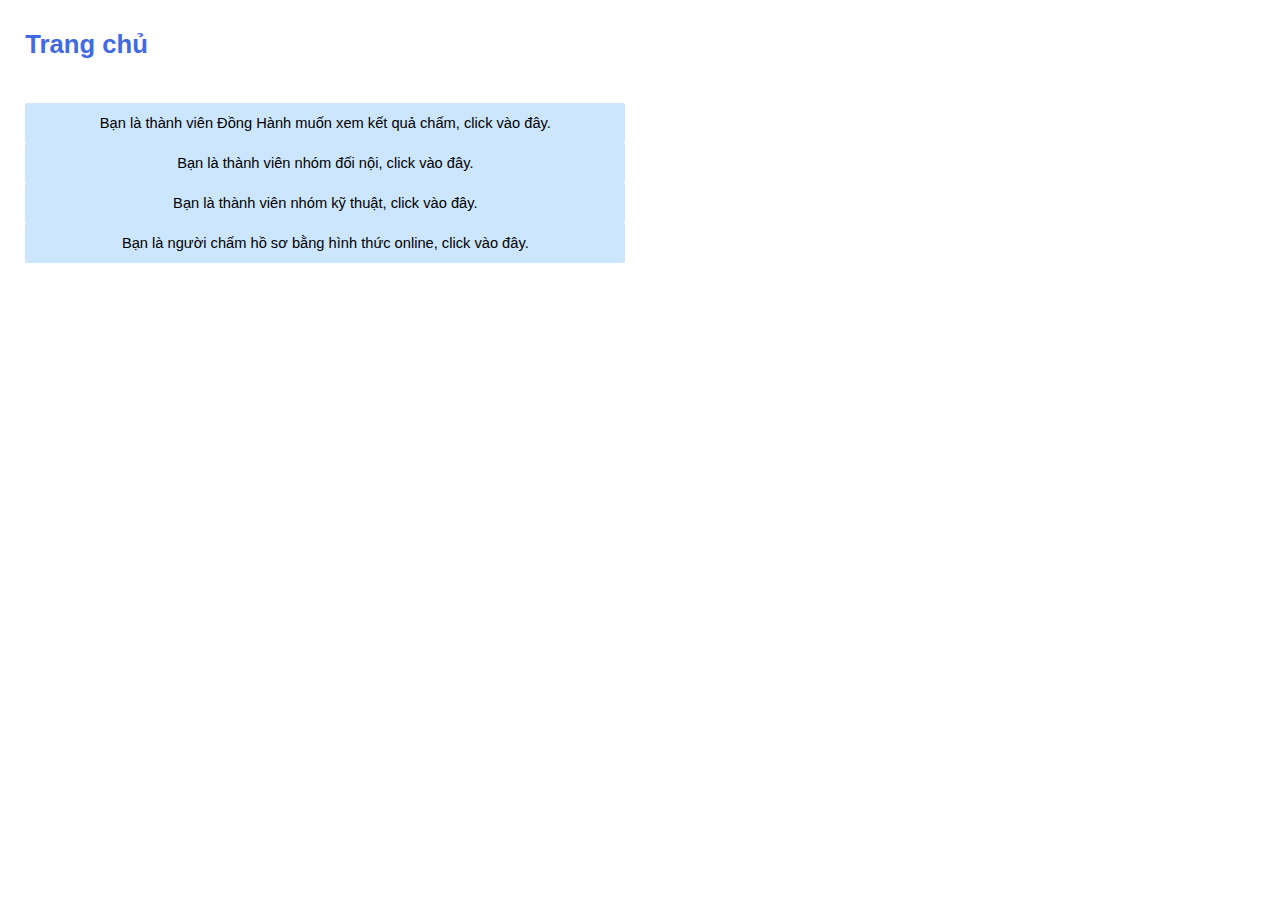
==== src/main/webapp/index.html @ 6c79152c "Initial DH webapp" ====
<html>
<head>
<meta http-equiv="Content-Type" content="text/html; charset=UTF-8"></meta>
<link rel='stylesheet' type='text/css' href='main.css'>
<title>Trang chủ</title>
</head>
<body>
<h2>Trang chủ</h2>
<br>
<input type="button" style="width: 600px; height: 40px;" onclick="location.href='ViewResults.html'; "value="Bạn là thành viên Đồng Hành muốn xem kết quả chấm, click vào đây." />
<br>
<input type="button" style="width: 600px; height: 40px;" onclick="location.href='Login.html'; "value="Bạn là thành viên nhóm đối nội, click vào đây." />
<br>
<input type="button" style="width: 600px; height: 40px;" onclick="location.href='Login.html'; "value="Bạn là thành viên nhóm kỹ thuật, click vào đây." />
<br>
<input type="button" style="width: 600px; height: 40px;" onclick="location.href='Login.html'; "value="Bạn là người chấm hồ sơ bằng hình thức online, click vào đây." />
<br>
</body>
</html>
---- src/main/webapp/main.css ----
@charset "UTF-8";
@import url(font-awesome.min.css);
@import url("https://fonts.googleapis.com/css?family=Poppins:300,400,500,600,700");

/*
	Hielo by TEMPLATED
	templated.co @templatedco
	Released for free under the Creative Commons Attribution 3.0 license (templated.co/license)
*/

/* Reset */

	html, body, div, span, applet, object, iframe, h1, h2, h3, h4, h5, h6, p, blockquote, pre, a, abbr, acronym, address, big, cite, code, del, dfn, em, img, ins, kbd, q, s, samp, small, strike, strong, sub, sup, tt, var, b, u, i, center, dl, dt, dd, ol, ul, li, fieldset, form, label, legend, table, caption, tbody, tfoot, thead, tr, th, td, article, aside, canvas, details, embed, figure, figcaption, footer, header, hgroup, menu, nav, output, ruby, section, summary, time, mark, audio, video {
		margin: 1%;
		padding: 0;
		border: 0;
		font-size: 100%;
		font: inherit;
		vertical-align: baseline;
	}

	article, aside, details, figcaption, figure, footer, header, hgroup, menu, nav, section {
		display: block;
	}

	body {
		line-height: 1;
	}

	ol, ul {
		list-style: none;
	}

	blockquote, q {
		quotes: none;
	}

	blockquote:before, blockquote:after, q:before, q:after {
		content: '';
		content: none;
	}

	table {
		border-collapse: collapse;
		border-spacing: 0;
	}

	body {
		-webkit-text-size-adjust: none;
	}

/* Box Model */

	*, *:before, *:after {
		-moz-box-sizing: border-box;
		-webkit-box-sizing: border-box;
		box-sizing: border-box;
	}

/* Containers */

	.container {
		margin-left: auto;
		margin-right: auto;
	}

	.container.\31 25\25 {
		width: 100%;
		max-width: 100rem;
		min-width: 80rem;
	}

	.container.\37 5\25 {
		width: 60rem;
	}

	.container.\35 0\25 {
		width: 40rem;
	}

	.container.\32 5\25 {
		width: 20rem;
	}

	.container {
		width: 80rem;
	}

	@media screen and (max-width: 1680px) {

		.container.\31 25\25 {
			width: 100%;
			max-width: 100rem;
			min-width: 80rem;
		}

		.container.\37 5\25 {
			width: 60rem;
		}

		.container.\35 0\25 {
			width: 40rem;
		}

		.container.\32 5\25 {
			width: 20rem;
		}

		.container {
			width: 80rem;
		}

	}

	@media screen and (max-width: 1280px) {

		.container.\31 25\25 {
			width: 100%;
			max-width: 81.25rem;
			min-width: 65rem;
		}

		.container.\37 5\25 {
			width: 48.75rem;
		}

		.container.\35 0\25 {
			width: 32.5rem;
		}

		.container.\32 5\25 {
			width: 16.25rem;
		}

		.container {
			width: 65rem;
		}

	}

	@media screen and (max-width: 980px) {

		.container.\31 25\25 {
			width: 100%;
			max-width: 112.5%;
			min-width: 90%;
		}

		.container.\37 5\25 {
			width: 67.5%;
		}

		.container.\35 0\25 {
			width: 45%;
		}

		.container.\32 5\25 {
			width: 22.5%;
		}

		.container {
			width: 90%;
		}

	}

	@media screen and (max-width: 736px) {

		.container.\31 25\25 {
			width: 100%;
			max-width: 112.5%;
			min-width: 90%;
		}

		.container.\37 5\25 {
			width: 67.5%;
		}

		.container.\35 0\25 {
			width: 45%;
		}

		.container.\32 5\25 {
			width: 22.5%;
		}

		.container {
			width: 90% !important;
		}

	}

	@media screen and (max-width: 480px) {

		.container.\31 25\25 {
			width: 100%;
			max-width: 112.5%;
			min-width: 90%;
		}

		.container.\37 5\25 {
			width: 67.5%;
		}

		.container.\35 0\25 {
			width: 45%;
		}

		.container.\32 5\25 {
			width: 22.5%;
		}

		.container {
			width: 90% !important;
		}

	}

/* Grid */

	.row {
		border-bottom: solid 1px transparent;
		-moz-box-sizing: border-box;
		-webkit-box-sizing: border-box;
		box-sizing: border-box;
	}

	.row > * {
		float: left;
		-moz-box-sizing: border-box;
		-webkit-box-sizing: border-box;
		box-sizing: border-box;
	}

	.row:after, .row:before {
		content: '';
		display: block;
		clear: both;
		height: 0;
	}

	.row.uniform > * > :first-child {
		margin-top: 0;
	}

	.row.uniform > * > :last-child {
		margin-bottom: 0;
	}

	.row.\30 \25 > * {
		padding: 0 0 0 0rem;
	}

	.row.\30 \25 {
		margin: 0 0 -1px 0rem;
	}

	.row.uniform.\30 \25 > * {
		padding: 0rem 0 0 0rem;
	}

	.row.uniform.\30 \25 {
		margin: 0rem 0 -1px 0rem;
	}

	.row > * {
		padding: 0 0 0 2rem;
	}

	.row {
		margin: 0 0 -1px -2rem;
	}

	.row.uniform > * {
		padding: 2rem 0 0 2rem;
	}

	.row.uniform {
		margin: -2rem 0 -1px -2rem;
	}

	.row.\32 00\25 > * {
		padding: 0 0 0 4rem;
	}

	.row.\32 00\25 {
		margin: 0 0 -1px -4rem;
	}

	.row.uniform.\32 00\25 > * {
		padding: 4rem 0 0 4rem;
	}

	.row.uniform.\32 00\25 {
		margin: -4rem 0 -1px -4rem;
	}

	.row.\31 50\25 > * {
		padding: 0 0 0 3rem;
	}

	.row.\31 50\25 {
		margin: 0 0 -1px -3rem;
	}

	.row.uniform.\31 50\25 > * {
		padding: 3rem 0 0 3rem;
	}

	.row.uniform.\31 50\25 {
		margin: -3rem 0 -1px -3rem;
	}

	.row.\35 0\25 > * {
		padding: 0 0 0 1rem;
	}

	.row.\35 0\25 {
		margin: 0 0 -1px -1rem;
	}

	.row.uniform.\35 0\25 > * {
		padding: 1rem 0 0 1rem;
	}

	.row.uniform.\35 0\25 {
		margin: -1rem 0 -1px -1rem;
	}

	.row.\32 5\25 > * {
		padding: 0 0 0 0.5rem;
	}

	.row.\32 5\25 {
		margin: 0 0 -1px -0.5rem;
	}

	.row.uniform.\32 5\25 > * {
		padding: 0.5rem 0 0 0.5rem;
	}

	.row.uniform.\32 5\25 {
		margin: -0.5rem 0 -1px -0.5rem;
	}

	.\31 2u, .\31 2u\24 {
		width: 100%;
		clear: none;
		margin-left: 0;
	}

	.\31 1u, .\31 1u\24 {
		width: 91.6666666667%;
		clear: none;
		margin-left: 0;
	}

	.\31 0u, .\31 0u\24 {
		width: 83.3333333333%;
		clear: none;
		margin-left: 0;
	}

	.\39 u, .\39 u\24 {
		width: 75%;
		clear: none;
		margin-left: 0;
	}

	.\38 u, .\38 u\24 {
		width: 66.6666666667%;
		clear: none;
		margin-left: 0;
	}

	.\37 u, .\37 u\24 {
		width: 58.3333333333%;
		clear: none;
		margin-left: 0;
	}

	.\36 u, .\36 u\24 {
		width: 50%;
		clear: none;
		margin-left: 0;
	}

	.\35 u, .\35 u\24 {
		width: 41.6666666667%;
		clear: none;
		margin-left: 0;
	}

	.\34 u, .\34 u\24 {
		width: 33.3333333333%;
		clear: none;
		margin-left: 0;
	}

	.\33 u, .\33 u\24 {
		width: 25%;
		clear: none;
		margin-left: 0;
	}

	.\32 u, .\32 u\24 {
		width: 16.6666666667%;
		clear: none;
		margin-left: 0;
	}

	.\31 u, .\31 u\24 {
		width: 8.3333333333%;
		clear: none;
		margin-left: 0;
	}

	.\31 2u\24 + *,
	.\31 1u\24 + *,
	.\31 0u\24 + *,
	.\39 u\24 + *,
	.\38 u\24 + *,
	.\37 u\24 + *,
	.\36 u\24 + *,
	.\35 u\24 + *,
	.\34 u\24 + *,
	.\33 u\24 + *,
	.\32 u\24 + *,
	.\31 u\24 + * {
		clear: left;
	}

	.\-11u {
		margin-left: 91.66667%;
	}

	.\-10u {
		margin-left: 83.33333%;
	}

	.\-9u {
		margin-left: 75%;
	}

	.\-8u {
		margin-left: 66.66667%;
	}

	.\-7u {
		margin-left: 58.33333%;
	}

	.\-6u {
		margin-left: 50%;
	}

	.\-5u {
		margin-left: 41.66667%;
	}

	.\-4u {
		margin-left: 33.33333%;
	}

	.\-3u {
		margin-left: 25%;
	}

	.\-2u {
		margin-left: 16.66667%;
	}

	.\-1u {
		margin-left: 8.33333%;
	}

	@media screen and (max-width: 1680px) {

		.row > * {
			padding: 0 0 0 2rem;
		}

		.row {
			margin: 0 0 -1px -2rem;
		}

		.row.uniform > * {
			padding: 2rem 0 0 2rem;
		}

		.row.uniform {
			margin: -2rem 0 -1px -2rem;
		}

		.row.\32 00\25 > * {
			padding: 0 0 0 4rem;
		}

		.row.\32 00\25 {
			margin: 0 0 -1px -4rem;
		}

		.row.uniform.\32 00\25 > * {
			padding: 4rem 0 0 4rem;
		}

		.row.uniform.\32 00\25 {
			margin: -4rem 0 -1px -4rem;
		}

		.row.\31 50\25 > * {
			padding: 0 0 0 3rem;
		}

		.row.\31 50\25 {
			margin: 0 0 -1px -3rem;
		}

		.row.uniform.\31 50\25 > * {
			padding: 3rem 0 0 3rem;
		}

		.row.uniform.\31 50\25 {
			margin: -3rem 0 -1px -3rem;
		}

		.row.\35 0\25 > * {
			padding: 0 0 0 1rem;
		}

		.row.\35 0\25 {
			margin: 0 0 -1px -1rem;
		}

		.row.uniform.\35 0\25 > * {
			padding: 1rem 0 0 1rem;
		}

		.row.uniform.\35 0\25 {
			margin: -1rem 0 -1px -1rem;
		}

		.row.\32 5\25 > * {
			padding: 0 0 0 0.5rem;
		}

		.row.\32 5\25 {
			margin: 0 0 -1px -0.5rem;
		}

		.row.uniform.\32 5\25 > * {
			padding: 0.5rem 0 0 0.5rem;
		}

		.row.uniform.\32 5\25 {
			margin: -0.5rem 0 -1px -0.5rem;
		}

		.\31 2u\28xlarge\29, .\31 2u\24\28xlarge\29 {
			width: 100%;
			clear: none;
			margin-left: 0;
		}

		.\31 1u\28xlarge\29, .\31 1u\24\28xlarge\29 {
			width: 91.6666666667%;
			clear: none;
			margin-left: 0;
		}

		.\31 0u\28xlarge\29, .\31 0u\24\28xlarge\29 {
			width: 83.3333333333%;
			clear: none;
			margin-left: 0;
		}

		.\39 u\28xlarge\29, .\39 u\24\28xlarge\29 {
			width: 75%;
			clear: none;
			margin-left: 0;
		}

		.\38 u\28xlarge\29, .\38 u\24\28xlarge\29 {
			width: 66.6666666667%;
			clear: none;
			margin-left: 0;
		}

		.\37 u\28xlarge\29, .\37 u\24\28xlarge\29 {
			width: 58.3333333333%;
			clear: none;
			margin-left: 0;
		}

		.\36 u\28xlarge\29, .\36 u\24\28xlarge\29 {
			width: 50%;
			clear: none;
			margin-left: 0;
		}

		.\35 u\28xlarge\29, .\35 u\24\28xlarge\29 {
			width: 41.6666666667%;
			clear: none;
			margin-left: 0;
		}

		.\34 u\28xlarge\29, .\34 u\24\28xlarge\29 {
			width: 33.3333333333%;
			clear: none;
			margin-left: 0;
		}

		.\33 u\28xlarge\29, .\33 u\24\28xlarge\29 {
			width: 25%;
			clear: none;
			margin-left: 0;
		}

		.\32 u\28xlarge\29, .\32 u\24\28xlarge\29 {
			width: 16.6666666667%;
			clear: none;
			margin-left: 0;
		}

		.\31 u\28xlarge\29, .\31 u\24\28xlarge\29 {
			width: 8.3333333333%;
			clear: none;
			margin-left: 0;
		}

		.\31 2u\24\28xlarge\29 + *,
		.\31 1u\24\28xlarge\29 + *,
		.\31 0u\24\28xlarge\29 + *,
		.\39 u\24\28xlarge\29 + *,
		.\38 u\24\28xlarge\29 + *,
		.\37 u\24\28xlarge\29 + *,
		.\36 u\24\28xlarge\29 + *,
		.\35 u\24\28xlarge\29 + *,
		.\34 u\24\28xlarge\29 + *,
		.\33 u\24\28xlarge\29 + *,
		.\32 u\24\28xlarge\29 + *,
		.\31 u\24\28xlarge\29 + * {
			clear: left;
		}

		.\-11u\28xlarge\29 {
			margin-left: 91.66667%;
		}

		.\-10u\28xlarge\29 {
			margin-left: 83.33333%;
		}

		.\-9u\28xlarge\29 {
			margin-left: 75%;
		}

		.\-8u\28xlarge\29 {
			margin-left: 66.66667%;
		}

		.\-7u\28xlarge\29 {
			margin-left: 58.33333%;
		}

		.\-6u\28xlarge\29 {
			margin-left: 50%;
		}

		.\-5u\28xlarge\29 {
			margin-left: 41.66667%;
		}

		.\-4u\28xlarge\29 {
			margin-left: 33.33333%;
		}

		.\-3u\28xlarge\29 {
			margin-left: 25%;
		}

		.\-2u\28xlarge\29 {
			margin-left: 16.66667%;
		}

		.\-1u\28xlarge\29 {
			margin-left: 8.33333%;
		}

	}

	@media screen and (max-width: 1280px) {

		.row > * {
			padding: 0 0 0 1.5rem;
		}

		.row {
			margin: 0 0 -1px -1.5rem;
		}

		.row.uniform > * {
			padding: 1.5rem 0 0 1.5rem;
		}

		.row.uniform {
			margin: -1.5rem 0 -1px -1.5rem;
		}

		.row.\32 00\25 > * {
			padding: 0 0 0 3rem;
		}

		.row.\32 00\25 {
			margin: 0 0 -1px -3rem;
		}

		.row.uniform.\32 00\25 > * {
			padding: 3rem 0 0 3rem;
		}

		.row.uniform.\32 00\25 {
			margin: -3rem 0 -1px -3rem;
		}

		.row.\31 50\25 > * {
			padding: 0 0 0 2.25rem;
		}

		.row.\31 50\25 {
			margin: 0 0 -1px -2.25rem;
		}

		.row.uniform.\31 50\25 > * {
			padding: 2.25rem 0 0 2.25rem;
		}

		.row.uniform.\31 50\25 {
			margin: -2.25rem 0 -1px -2.25rem;
		}

		.row.\35 0\25 > * {
			padding: 0 0 0 0.75rem;
		}

		.row.\35 0\25 {
			margin: 0 0 -1px -0.75rem;
		}

		.row.uniform.\35 0\25 > * {
			padding: 0.75rem 0 0 0.75rem;
		}

		.row.uniform.\35 0\25 {
			margin: -0.75rem 0 -1px -0.75rem;
		}

		.row.\32 5\25 > * {
			padding: 0 0 0 0.375rem;
		}

		.row.\32 5\25 {
			margin: 0 0 -1px -0.375rem;
		}

		.row.uniform.\32 5\25 > * {
			padding: 0.375rem 0 0 0.375rem;
		}

		.row.uniform.\32 5\25 {
			margin: -0.375rem 0 -1px -0.375rem;
		}

		.\31 2u\28large\29, .\31 2u\24\28large\29 {
			width: 100%;
			clear: none;
			margin-left: 0;
		}

		.\31 1u\28large\29, .\31 1u\24\28large\29 {
			width: 91.6666666667%;
			clear: none;
			margin-left: 0;
		}

		.\31 0u\28large\29, .\31 0u\24\28large\29 {
			width: 83.3333333333%;
			clear: none;
			margin-left: 0;
		}

		.\39 u\28large\29, .\39 u\24\28large\29 {
			width: 75%;
			clear: none;
			margin-left: 0;
		}

		.\38 u\28large\29, .\38 u\24\28large\29 {
			width: 66.6666666667%;
			clear: none;
			margin-left: 0;
		}

		.\37 u\28large\29, .\37 u\24\28large\29 {
			width: 58.3333333333%;
			clear: none;
			margin-left: 0;
		}

		.\36 u\28large\29, .\36 u\24\28large\29 {
			width: 50%;
			clear: none;
			margin-left: 0;
		}

		.\35 u\28large\29, .\35 u\24\28large\29 {
			width: 41.6666666667%;
			clear: none;
			margin-left: 0;
		}

		.\34 u\28large\29, .\34 u\24\28large\29 {
			width: 33.3333333333%;
			clear: none;
			margin-left: 0;
		}

		.\33 u\28large\29, .\33 u\24\28large\29 {
			width: 25%;
			clear: none;
			margin-left: 0;
		}

		.\32 u\28large\29, .\32 u\24\28large\29 {
			width: 16.6666666667%;
			clear: none;
			margin-left: 0;
		}

		.\31 u\28large\29, .\31 u\24\28large\29 {
			width: 8.3333333333%;
			clear: none;
			margin-left: 0;
		}

		.\31 2u\24\28large\29 + *,
		.\31 1u\24\28large\29 + *,
		.\31 0u\24\28large\29 + *,
		.\39 u\24\28large\29 + *,
		.\38 u\24\28large\29 + *,
		.\37 u\24\28large\29 + *,
		.\36 u\24\28large\29 + *,
		.\35 u\24\28large\29 + *,
		.\34 u\24\28large\29 + *,
		.\33 u\24\28large\29 + *,
		.\32 u\24\28large\29 + *,
		.\31 u\24\28large\29 + * {
			clear: left;
		}

		.\-11u\28large\29 {
			margin-left: 91.66667%;
		}

		.\-10u\28large\29 {
			margin-left: 83.33333%;
		}

		.\-9u\28large\29 {
			margin-left: 75%;
		}

		.\-8u\28large\29 {
			margin-left: 66.66667%;
		}

		.\-7u\28large\29 {
			margin-left: 58.33333%;
		}

		.\-6u\28large\29 {
			margin-left: 50%;
		}

		.\-5u\28large\29 {
			margin-left: 41.66667%;
		}

		.\-4u\28large\29 {
			margin-left: 33.33333%;
		}

		.\-3u\28large\29 {
			margin-left: 25%;
		}

		.\-2u\28large\29 {
			margin-left: 16.66667%;
		}

		.\-1u\28large\29 {
			margin-left: 8.33333%;
		}

	}

	@media screen and (max-width: 980px) {

		.row > * {
			padding: 0 0 0 1.5rem;
		}

		.row {
			margin: 0 0 -1px -1.5rem;
		}

		.row.uniform > * {
			padding: 1.5rem 0 0 1.5rem;
		}

		.row.uniform {
			margin: -1.5rem 0 -1px -1.5rem;
		}

		.row.\32 00\25 > * {
			padding: 0 0 0 3rem;
		}

		.row.\32 00\25 {
			margin: 0 0 -1px -3rem;
		}

		.row.uniform.\32 00\25 > * {
			padding: 3rem 0 0 3rem;
		}

		.row.uniform.\32 00\25 {
			margin: -3rem 0 -1px -3rem;
		}

		.row.\31 50\25 > * {
			padding: 0 0 0 2.25rem;
		}

		.row.\31 50\25 {
			margin: 0 0 -1px -2.25rem;
		}

		.row.uniform.\31 50\25 > * {
			padding: 2.25rem 0 0 2.25rem;
		}

		.row.uniform.\31 50\25 {
			margin: -2.25rem 0 -1px -2.25rem;
		}

		.row.\35 0\25 > * {
			padding: 0 0 0 0.75rem;
		}

		.row.\35 0\25 {
			margin: 0 0 -1px -0.75rem;
		}

		.row.uniform.\35 0\25 > * {
			padding: 0.75rem 0 0 0.75rem;
		}

		.row.uniform.\35 0\25 {
			margin: -0.75rem 0 -1px -0.75rem;
		}

		.row.\32 5\25 > * {
			padding: 0 0 0 0.375rem;
		}

		.row.\32 5\25 {
			margin: 0 0 -1px -0.375rem;
		}

		.row.uniform.\32 5\25 > * {
			padding: 0.375rem 0 0 0.375rem;
		}

		.row.uniform.\32 5\25 {
			margin: -0.375rem 0 -1px -0.375rem;
		}

		.\31 2u\28medium\29, .\31 2u\24\28medium\29 {
			width: 100%;
			clear: none;
			margin-left: 0;
		}

		.\31 1u\28medium\29, .\31 1u\24\28medium\29 {
			width: 91.6666666667%;
			clear: none;
			margin-left: 0;
		}

		.\31 0u\28medium\29, .\31 0u\24\28medium\29 {
			width: 83.3333333333%;
			clear: none;
			margin-left: 0;
		}

		.\39 u\28medium\29, .\39 u\24\28medium\29 {
			width: 75%;
			clear: none;
			margin-left: 0;
		}

		.\38 u\28medium\29, .\38 u\24\28medium\29 {
			width: 66.6666666667%;
			clear: none;
			margin-left: 0;
		}

		.\37 u\28medium\29, .\37 u\24\28medium\29 {
			width: 58.3333333333%;
			clear: none;
			margin-left: 0;
		}

		.\36 u\28medium\29, .\36 u\24\28medium\29 {
			width: 50%;
			clear: none;
			margin-left: 0;
		}

		.\35 u\28medium\29, .\35 u\24\28medium\29 {
			width: 41.6666666667%;
			clear: none;
			margin-left: 0;
		}

		.\34 u\28medium\29, .\34 u\24\28medium\29 {
			width: 33.3333333333%;
			clear: none;
			margin-left: 0;
		}

		.\33 u\28medium\29, .\33 u\24\28medium\29 {
			width: 25%;
			clear: none;
			margin-left: 0;
		}

		.\32 u\28medium\29, .\32 u\24\28medium\29 {
			width: 16.6666666667%;
			clear: none;
			margin-left: 0;
		}

		.\31 u\28medium\29, .\31 u\24\28medium\29 {
			width: 8.3333333333%;
			clear: none;
			margin-left: 0;
		}

		.\31 2u\24\28medium\29 + *,
		.\31 1u\24\28medium\29 + *,
		.\31 0u\24\28medium\29 + *,
		.\39 u\24\28medium\29 + *,
		.\38 u\24\28medium\29 + *,
		.\37 u\24\28medium\29 + *,
		.\36 u\24\28medium\29 + *,
		.\35 u\24\28medium\29 + *,
		.\34 u\24\28medium\29 + *,
		.\33 u\24\28medium\29 + *,
		.\32 u\24\28medium\29 + *,
		.\31 u\24\28medium\29 + * {
			clear: left;
		}

		.\-11u\28medium\29 {
			margin-left: 91.66667%;
		}

		.\-10u\28medium\29 {
			margin-left: 83.33333%;
		}

		.\-9u\28medium\29 {
			margin-left: 75%;
		}

		.\-8u\28medium\29 {
			margin-left: 66.66667%;
		}

		.\-7u\28medium\29 {
			margin-left: 58.33333%;
		}

		.\-6u\28medium\29 {
			margin-left: 50%;
		}

		.\-5u\28medium\29 {
			margin-left: 41.66667%;
		}

		.\-4u\28medium\29 {
			margin-left: 33.33333%;
		}

		.\-3u\28medium\29 {
			margin-left: 25%;
		}

		.\-2u\28medium\29 {
			margin-left: 16.66667%;
		}

		.\-1u\28medium\29 {
			margin-left: 8.33333%;
		}

	}

	@media screen and (max-width: 736px) {

		.row > * {
			padding: 0 0 0 1.25rem;
		}

		.row {
			margin: 0 0 -1px -1.25rem;
		}

		.row.uniform > * {
			padding: 1.25rem 0 0 1.25rem;
		}

		.row.uniform {
			margin: -1.25rem 0 -1px -1.25rem;
		}

		.row.\32 00\25 > * {
			padding: 0 0 0 2.5rem;
		}

		.row.\32 00\25 {
			margin: 0 0 -1px -2.5rem;
		}

		.row.uniform.\32 00\25 > * {
			padding: 2.5rem 0 0 2.5rem;
		}

		.row.uniform.\32 00\25 {
			margin: -2.5rem 0 -1px -2.5rem;
		}

		.row.\31 50\25 > * {
			padding: 0 0 0 1.875rem;
		}

		.row.\31 50\25 {
			margin: 0 0 -1px -1.875rem;
		}

		.row.uniform.\31 50\25 > * {
			padding: 1.875rem 0 0 1.875rem;
		}

		.row.uniform.\31 50\25 {
			margin: -1.875rem 0 -1px -1.875rem;
		}

		.row.\35 0\25 > * {
			padding: 0 0 0 0.625rem;
		}

		.row.\35 0\25 {
			margin: 0 0 -1px -0.625rem;
		}

		.row.uniform.\35 0\25 > * {
			padding: 0.625rem 0 0 0.625rem;
		}

		.row.uniform.\35 0\25 {
			margin: -0.625rem 0 -1px -0.625rem;
		}

		.row.\32 5\25 > * {
			padding: 0 0 0 0.3125rem;
		}

		.row.\32 5\25 {
			margin: 0 0 -1px -0.3125rem;
		}

		.row.uniform.\32 5\25 > * {
			padding: 0.3125rem 0 0 0.3125rem;
		}

		.row.uniform.\32 5\25 {
			margin: -0.3125rem 0 -1px -0.3125rem;
		}

		.\31 2u\28small\29, .\31 2u\24\28small\29 {
			width: 100%;
			clear: none;
			margin-left: 0;
		}

		.\31 1u\28small\29, .\31 1u\24\28small\29 {
			width: 91.6666666667%;
			clear: none;
			margin-left: 0;
		}

		.\31 0u\28small\29, .\31 0u\24\28small\29 {
			width: 83.3333333333%;
			clear: none;
			margin-left: 0;
		}

		.\39 u\28small\29, .\39 u\24\28small\29 {
			width: 75%;
			clear: none;
			margin-left: 0;
		}

		.\38 u\28small\29, .\38 u\24\28small\29 {
			width: 66.6666666667%;
			clear: none;
			margin-left: 0;
		}

		.\37 u\28small\29, .\37 u\24\28small\29 {
			width: 58.3333333333%;
			clear: none;
			margin-left: 0;
		}

		.\36 u\28small\29, .\36 u\24\28small\29 {
			width: 50%;
			clear: none;
			margin-left: 0;
		}

		.\35 u\28small\29, .\35 u\24\28small\29 {
			width: 41.6666666667%;
			clear: none;
			margin-left: 0;
		}

		.\34 u\28small\29, .\34 u\24\28small\29 {
			width: 33.3333333333%;
			clear: none;
			margin-left: 0;
		}

		.\33 u\28small\29, .\33 u\24\28small\29 {
			width: 25%;
			clear: none;
			margin-left: 0;
		}

		.\32 u\28small\29, .\32 u\24\28small\29 {
			width: 16.6666666667%;
			clear: none;
			margin-left: 0;
		}

		.\31 u\28small\29, .\31 u\24\28small\29 {
			width: 8.3333333333%;
			clear: none;
			margin-left: 0;
		}

		.\31 2u\24\28small\29 + *,
		.\31 1u\24\28small\29 + *,
		.\31 0u\24\28small\29 + *,
		.\39 u\24\28small\29 + *,
		.\38 u\24\28small\29 + *,
		.\37 u\24\28small\29 + *,
		.\36 u\24\28small\29 + *,
		.\35 u\24\28small\29 + *,
		.\34 u\24\28small\29 + *,
		.\33 u\24\28small\29 + *,
		.\32 u\24\28small\29 + *,
		.\31 u\24\28small\29 + * {
			clear: left;
		}

		.\-11u\28small\29 {
			margin-left: 91.66667%;
		}

		.\-10u\28small\29 {
			margin-left: 83.33333%;
		}

		.\-9u\28small\29 {
			margin-left: 75%;
		}

		.\-8u\28small\29 {
			margin-left: 66.66667%;
		}

		.\-7u\28small\29 {
			margin-left: 58.33333%;
		}

		.\-6u\28small\29 {
			margin-left: 50%;
		}

		.\-5u\28small\29 {
			margin-left: 41.66667%;
		}

		.\-4u\28small\29 {
			margin-left: 33.33333%;
		}

		.\-3u\28small\29 {
			margin-left: 25%;
		}

		.\-2u\28small\29 {
			margin-left: 16.66667%;
		}

		.\-1u\28small\29 {
			margin-left: 8.33333%;
		}

	}

	@media screen and (max-width: 480px) {

		.row > * {
			padding: 0 0 0 1.25rem;
		}

		.row {
			margin: 0 0 -1px -1.25rem;
		}

		.row.uniform > * {
			padding: 1.25rem 0 0 1.25rem;
		}

		.row.uniform {
			margin: -1.25rem 0 -1px -1.25rem;
		}

		.row.\32 00\25 > * {
			padding: 0 0 0 2.5rem;
		}

		.row.\32 00\25 {
			margin: 0 0 -1px -2.5rem;
		}

		.row.uniform.\32 00\25 > * {
			padding: 2.5rem 0 0 2.5rem;
		}

		.row.uniform.\32 00\25 {
			margin: -2.5rem 0 -1px -2.5rem;
		}

		.row.\31 50\25 > * {
			padding: 0 0 0 1.875rem;
		}

		.row.\31 50\25 {
			margin: 0 0 -1px -1.875rem;
		}

		.row.uniform.\31 50\25 > * {
			padding: 1.875rem 0 0 1.875rem;
		}

		.row.uniform.\31 50\25 {
			margin: -1.875rem 0 -1px -1.875rem;
		}

		.row.\35 0\25 > * {
			padding: 0 0 0 0.625rem;
		}

		.row.\35 0\25 {
			margin: 0 0 -1px -0.625rem;
		}

		.row.uniform.\35 0\25 > * {
			padding: 0.625rem 0 0 0.625rem;
		}

		.row.uniform.\35 0\25 {
			margin: -0.625rem 0 -1px -0.625rem;
		}

		.row.\32 5\25 > * {
			padding: 0 0 0 0.3125rem;
		}

		.row.\32 5\25 {
			margin: 0 0 -1px -0.3125rem;
		}

		.row.uniform.\32 5\25 > * {
			padding: 0.3125rem 0 0 0.3125rem;
		}

		.row.uniform.\32 5\25 {
			margin: -0.3125rem 0 -1px -0.3125rem;
		}

		.\31 2u\28xsmall\29, .\31 2u\24\28xsmall\29 {
			width: 100%;
			clear: none;
			margin-left: 0;
		}

		.\31 1u\28xsmall\29, .\31 1u\24\28xsmall\29 {
			width: 91.6666666667%;
			clear: none;
			margin-left: 0;
		}

		.\31 0u\28xsmall\29, .\31 0u\24\28xsmall\29 {
			width: 83.3333333333%;
			clear: none;
			margin-left: 0;
		}

		.\39 u\28xsmall\29, .\39 u\24\28xsmall\29 {
			width: 75%;
			clear: none;
			margin-left: 0;
		}

		.\38 u\28xsmall\29, .\38 u\24\28xsmall\29 {
			width: 66.6666666667%;
			clear: none;
			margin-left: 0;
		}

		.\37 u\28xsmall\29, .\37 u\24\28xsmall\29 {
			width: 58.3333333333%;
			clear: none;
			margin-left: 0;
		}

		.\36 u\28xsmall\29, .\36 u\24\28xsmall\29 {
			width: 50%;
			clear: none;
			margin-left: 0;
		}

		.\35 u\28xsmall\29, .\35 u\24\28xsmall\29 {
			width: 41.6666666667%;
			clear: none;
			margin-left: 0;
		}

		.\34 u\28xsmall\29, .\34 u\24\28xsmall\29 {
			width: 33.3333333333%;
			clear: none;
			margin-left: 0;
		}

		.\33 u\28xsmall\29, .\33 u\24\28xsmall\29 {
			width: 25%;
			clear: none;
			margin-left: 0;
		}

		.\32 u\28xsmall\29, .\32 u\24\28xsmall\29 {
			width: 16.6666666667%;
			clear: none;
			margin-left: 0;
		}

		.\31 u\28xsmall\29, .\31 u\24\28xsmall\29 {
			width: 8.3333333333%;
			clear: none;
			margin-left: 0;
		}

		.\31 2u\24\28xsmall\29 + *,
		.\31 1u\24\28xsmall\29 + *,
		.\31 0u\24\28xsmall\29 + *,
		.\39 u\24\28xsmall\29 + *,
		.\38 u\24\28xsmall\29 + *,
		.\37 u\24\28xsmall\29 + *,
		.\36 u\24\28xsmall\29 + *,
		.\35 u\24\28xsmall\29 + *,
		.\34 u\24\28xsmall\29 + *,
		.\33 u\24\28xsmall\29 + *,
		.\32 u\24\28xsmall\29 + *,
		.\31 u\24\28xsmall\29 + * {
			clear: left;
		}

		.\-11u\28xsmall\29 {
			margin-left: 91.66667%;
		}

		.\-10u\28xsmall\29 {
			margin-left: 83.33333%;
		}

		.\-9u\28xsmall\29 {
			margin-left: 75%;
		}

		.\-8u\28xsmall\29 {
			margin-left: 66.66667%;
		}

		.\-7u\28xsmall\29 {
			margin-left: 58.33333%;
		}

		.\-6u\28xsmall\29 {
			margin-left: 50%;
		}

		.\-5u\28xsmall\29 {
			margin-left: 41.66667%;
		}

		.\-4u\28xsmall\29 {
			margin-left: 33.33333%;
		}

		.\-3u\28xsmall\29 {
			margin-left: 25%;
		}

		.\-2u\28xsmall\29 {
			margin-left: 16.66667%;
		}

		.\-1u\28xsmall\29 {
			margin-left: 8.33333%;
		}

	}

/* Basic */

	@-ms-viewport {
		width: device-width;
	}

	body {
		-ms-overflow-style: scrollbar;
	}

	@media screen and (max-width: 480px) {

		html, body {
			min-width: 320px;
		}

	}

	body {
		background: #fff;
	}

		body.is-loading *, body.is-loading *:before, body.is-loading *:after {
			-moz-animation: none !important;
			-webkit-animation: none !important;
			-ms-animation: none !important;
			animation: none !important;
			-moz-transition: none !important;
			-webkit-transition: none !important;
			-ms-transition: none !important;
			transition: none !important;
		}

/* Type */

	html {
		font-size: 13pt;
	}

		@media screen and (max-width: 1680px) {

			html {
				font-size: 11pt;
			}

		}

		@media screen and (max-width: 1280px) {

			html {
				font-size: 11pt;
			}

		}

		@media screen and (max-width: 980px) {

			html {
				font-size: 12pt;
			}

		}

		@media screen and (max-width: 736px) {

			html {
				font-size: 12pt;
			}

		}

		@media screen and (max-width: 480px) {

			html {
				font-size: 12pt;
			}

		}

	body {
		background-color: #fff;
		color: #444;
	}

	body, input, select, textarea {
		font-family: "Cambria", sans-serif;
		font-weight: 300;
		font-size: 1rem;
		line-height: 1.65;
	}

	a {
		text-decoration: underline;
	}

		a:hover {
			text-decoration: none;
		}

	strong, b {
		font-weight: 600;
	}

	em, i {
		font-style: italic;
	}

	p {
		margin: 0 0 2rem 0;
	}

		p.special {
			text-transform: uppercase;
			font-size: .75rem;
			font-weight: 300;
			margin: 0 0 .5rem 0;
			padding: 0 0 1rem 0;
			letter-spacing: .25rem;
		}

			p.special:after {
				content: '';
				position: absolute;
				margin: auto;
				right: 0;
				bottom: 0;
				left: 0;
				width: 50%;
				height: 1px;
				background-color: rgba(0, 0, 0, 0.125);
			}


      h1, h2, h3, h4, h5, h6 {
		font-weight: 800;
		line-height: 1.5;
		margin: 0 0 1rem 0;
	}

		h1 a, h2 a, h3 a, h4 a, h5 a, h6 a {
			color: inherit;
			text-decoration: none;
		}

	h1 {
		font-size: 2rem;
	}

	h2 {
		font-size: 1.75rem;
	}

	h3 {
		font-size: 1.35rem;
	}

	h4 {
		font-size: 1.1rem;
	}

	h5 {
		font-size: 0.9rem;
	}

	h6 {
		font-size: 0.7rem;
	}

	sub {
		font-size: 0.8rem;
		position: relative;
		top: 0.5rem;
	}

	sup {
		font-size: 0.8rem;
		position: relative;
		top: -0.5rem;
	}

	blockquote {
		border-left: solid 4px;
		font-style: italic;
		margin: 0 0 2rem 0;
		padding: 0.5rem 0 0.5rem 2rem;
	}

	code {
		border-radius: 2px;
		border: solid 1px;
		font-family: "Courier New", monospace;
		font-size: 0.9rem;
		margin: 0 0.25rem;
		padding: 0.25rem 0.65rem;
	}

	pre {
		-webkit-overflow-scrolling: touch;
		font-family: "Courier New", monospace;
		font-size: 0.9rem;
		margin: 0 0 2rem 0;
	}

		pre code {
			display: block;
			line-height: 1.75;
			padding: 1rem 1.5rem;
			overflow-x: auto;
		}

	hr {
		border: 0;
		border-bottom: solid 1px;
		margin: 2rem 0;
	}

		hr.major {
			margin: 3rem 0;
		}

	.align-left {
		text-align: left;
	}

	.align-center {
		text-align: center;
	}

	.align-right {
		text-align: right;
	}

	input, select, textarea {
		color: #555;
	}

	a {
		color: #8a4680;
	}

	strong, b {
		color: #555;
	}

	h1, h2, h3, h4, h5, h6 {
		color: royalblue;
	}

	blockquote {
		border-left-color: rgba(144, 144, 144, 0.25);
	}

	code {
		background: rgba(144, 144, 144, 0.075);
		border-color: rgba(144, 144, 144, 0.25);
	}

	hr {
		border-bottom-color: rgba(144, 144, 144, 0.25);
	}

/* Box */

	.box {
		margin-bottom: 2rem;
		background: #FFF;
	}

		.box .image.fit {
			margin: 0;
			border-radius: 0;
		}

			.box .image.fit img {
				border-radius: 0;
			}

		.box header h2 {
			margin-bottom: 2rem;
		}

		.box header p {
			text-transform: uppercase;
			font-size: .75rem;
			font-weight: 300;
			margin: 0 0 .25rem 0;
			padding: 0 0 .75rem 0;
			letter-spacing: .25rem;
		}

			.box header p:after {
				content: '';
				position: absolute;
				margin: auto;
				right: 0;
				bottom: 0;
				left: 0;
				width: 50%;
				height: 1px;
				background-color: rgba(0, 0, 0, 0.125);
			}

		.box .content {
			padding: 3rem;
		}

		.box > :last-child,
		.box > :last-child > :last-child,
		.box > :last-child > :last-child > :last-child {
			margin-bottom: 0;
		}

		.box.alt {
			border: 0;
			border-radius: 0;
			padding: 0;
		}

		@media screen and (max-width: 736px) {

			.box .content {
				padding: 2rem;
			}

		}

	.box {
		border-color: rgba(144, 144, 144, 0.25);
	}

/* Button */

	input[type="submit"],
	input[type="reset"],
	input[type="button"],
	button,
	.button {
		-moz-appearance: none;
		-webkit-appearance: none;
		-ms-appearance: none;
		appearance: none;
		-moz-transition: background-color 0.2s ease-in-out, color 0.2s ease-in-out;
		-webkit-transition: background-color 0.2s ease-in-out, color 0.2s ease-in-out;
		-ms-transition: background-color 0.2s ease-in-out, color 0.2s ease-in-out;
		transition: background-color 0.2s ease-in-out, color 0.2s ease-in-out;
		border-radius: 2px;
		border: 0;
		cursor: pointer;
		display: inline-block;
		font-weight: 500;
		height: 2.95rem;
		line-height: 2.0 rem;
		padding: 5 20;
		text-align: center;
		text-decoration: none;
		white-space: nowrap;
	}

		input[type="submit"].icon,
		input[type="reset"].icon,
		input[type="button"].icon,
		button.icon,
		.button.icon {
			padding-left: 1.35rem;
		}

			input[type="submit"].icon:before,
			input[type="reset"].icon:before,
			input[type="button"].icon:before,
			button.icon:before,
			.button.icon:before {
				margin-right: 0.5rem;
			}

		input[type="submit"].fit,
		input[type="reset"].fit,
		input[type="button"].fit,
		button.fit,
		.button.fit {
			display: block;
			margin: 0 0 1rem 0;
			width: 100%;
		}

		input[type="submit"].small,
		input[type="reset"].small,
		input[type="button"].small,
		button.small,
		.button.small {
			font-size: 0.8rem;
		}

		input[type="submit"].big,
		input[type="reset"].big,
		input[type="button"].big,
		button.big,
		.button.big {
			font-size: 1.35rem;
		}

		input[type="submit"].disabled, input[type="submit"]:disabled,
		input[type="reset"].disabled,
		input[type="reset"]:disabled,
		input[type="button"].disabled,
		input[type="button"]:disabled,
		button.disabled,
		button:disabled,
		.button.disabled,
		.button:disabled {
			-moz-pointer-events: none;
			-webkit-pointer-events: none;
			-ms-pointer-events: none;
			pointer-events: none;
			opacity: 0.25;
		}

		@media screen and (max-width: 480px) {

			input[type="submit"],
			input[type="reset"],
			input[type="button"],
			button,
			.button {
				padding: 0;
				width: 100%;
			}

		}

	input[type="submit"],
	input[type="reset"],
	input[type="button"],
	button,
	.button {
		background-color: #cce6ff;
		color: #000 !important;
	}

		input[type="submit"]:hover,
		input[type="reset"]:hover,
		input[type="button"]:hover,
		button:hover,
		.button:hover {
			background-color: #339cff;
		}

		input[type="submit"]:active,
		input[type="reset"]:active,
		input[type="button"]:active,
		button:active,
		.button:active {
			background-color: #339cff;
		}

		input[type="submit"].alt,
		input[type="reset"].alt,
		input[type="button"].alt,
		button.alt,
		.button.alt {
			background-color: transparent;
			box-shadow: inset 0 0 0 2px rgba(144, 144, 144, 0.25);
			color: #555 !important;
		}

			input[type="submit"].alt:hover,
			input[type="reset"].alt:hover,
			input[type="button"].alt:hover,
			button.alt:hover,
			.button.alt:hover {
				background-color: rgba(144, 144, 144, 0.075);
			}

			input[type="submit"].alt:active,
			input[type="reset"].alt:active,
			input[type="button"].alt:active,
			button.alt:active,
			.button.alt:active {
				background-color: rgba(144, 144, 144, 0.2);
			}

			input[type="submit"].alt.icon:before,
			input[type="reset"].alt.icon:before,
			input[type="button"].alt.icon:before,
			button.alt.icon:before,
			.button.alt.icon:before {
				color: #bbb;
			}

		input[type="submit"].special,
		input[type="reset"].special,
		input[type="button"].special,
		button.special,
		.button.special {
			background-color: #8a4680;
			color: #ffffff !important;
		}

			input[type="submit"].special:hover,
			input[type="reset"].special:hover,
			input[type="button"].special:hover,
			button.special:hover,
			.button.special:hover {
				background-color: #9b4f90;
			}

			input[type="submit"].special:active,
			input[type="reset"].special:active,
			input[type="button"].special:active,
			button.special:active,
			.button.special:active {
				background-color: #793d70;
			}

/* Form */

	form {
		margin: 0 0 2rem 0;
	}

	label {
		display: block;
		font-size: 0.9rem;
		font-weight: 700;
		margin: 0 0 1rem 0;
	}

	input[type="text"],
	input[type="password"],
	input[type="email"],
	select,
	textarea {
		-moz-appearance: none;
		-webkit-appearance: none;
		-ms-appearance: none;
		appearance: none;
		border-radius: 2px;
		border: none;
		border: solid 1px;
		color: inherit;
		display: inline;
		outline: 0;
		padding: 0 1rem;
		text-decoration: none;
	}

		input[type="text"]:invalid,
		input[type="password"]:invalid,
		input[type="email"]:invalid,
		select:invalid,
		textarea:invalid {
			box-shadow: none;
		}

	.select-wrapper {
		text-decoration: none;
		display: block;
		position: relative;
	}

		.select-wrapper:before {
			-moz-osx-font-smoothing: grayscale;
			-webkit-font-smoothing: antialiased;
			font-family: FontAwesome;
			font-style: normal;
			font-weight: normal;
			text-transform: none !important;
		}

		.select-wrapper:before {
			content: '\f078';
			display: block;
			height: 2.75rem;
			line-height: 2.75rem;
			pointer-events: none;
			position: absolute;
			right: 0;
			text-align: center;
			top: 0;
			width: 2.75rem;
		}

		.select-wrapper select::-ms-expand {
			display: none;
		}

	input[type="text"],
	input[type="password"],
	input[type="email"],
	select {
		height: 2.75rem;
	}

	textarea {
		padding: 0.75rem 1rem;
	}


	input[type="text"],
	input[type="password"],
	input[type="email"],
	select,
	textarea {
		background: rgba(144, 144, 144, 0.075);
		border-color: rgba(144, 144, 144, 0.25);
	}

		input[type="text"]:focus,
		input[type="password"]:focus,
		input[type="email"]:focus,
		select:focus,
		textarea:focus {
			border-color: #8a4680;
			box-shadow: 0 0 0 1px #8a4680;
		}

	.select-wrapper:before {
		color: rgba(144, 144, 144, 0.25);
	}

	input[type="checkbox"] + label,
	input[type="radio"] + label {
		color: #444;
	}

		input[type="checkbox"] + label:before,
		input[type="radio"] + label:before {
			background: rgba(144, 144, 144, 0.075);
			border-color: rgba(144, 144, 144, 0.25);
		}

	input[type="checkbox"]:checked + label:before,
	input[type="radio"]:checked + label:before {
		background-color: #8a4680;
		border-color: #8a4680;
		color: #ffffff;
	}

	input[type="checkbox"]:focus + label:before,
	input[type="radio"]:focus + label:before {
		border-color: #8a4680;
		box-shadow: 0 0 0 1px #8a4680;
	}

	::-webkit-input-placeholder {
		color: #bbb !important;
	}

	:-moz-placeholder {
		color: #bbb !important;
	}

	::-moz-placeholder {
		color: #bbb !important;
	}

	:-ms-input-placeholder {
		color: #bbb !important;
	}

	.formerize-placeholder {
		color: #bbb !important;
	}

/* Icon */

	.icon {
		text-decoration: none;
		border-bottom: none;
		position: relative;
	}

		.icon:before {
			-moz-osx-font-smoothing: grayscale;
			-webkit-font-smoothing: antialiased;
			font-family: FontAwesome;
			font-style: normal;
			font-weight: normal;
			text-transform: none !important;
		}

		.icon > .label {
			display: none;
		}

/* Image */

	.image {
		border-radius: 2px;
		border: 0;
		display: inline-block;
		position: relative;
	}

		.image img {
			border-radius: 2px;
			display: block;
		}

		.image.left, .image.right {
			max-width: 40%;
		}

			.image.left img, .image.right img {
				width: 100%;
			}

		.image.left {
			float: left;
			margin: 0 1.5rem 1rem 0;
			top: 0.25rem;
		}

		.image.right {
			float: right;
			margin: 0 0 1rem 1.5rem;
			top: 0.25rem;
		}

		.image.fit {
			display: block;
			margin: 0 0 2rem 0;
			width: 100%;
		}

			.image.fit img {
				width: 100%;
			}

		.image.main {
			display: block;
			margin: 0 0 3rem 0;
			width: 100%;
		}

			.image.main img {
				width: 100%;
			}

/* List */

	ol {
		list-style: decimal;
		margin: 0 0 2rem 0;
		padding-left: 1.25rem;
	}

		ol li {
			padding-left: 0.25rem;
		}

	ul {
		list-style: disc;
		margin: 0 0 2rem 0;
		padding-left: 1rem;
	}

		ul li {
			padding-left: 0.5rem;
		}

		ul.alt {
			list-style: none;
			padding-left: 0;
		}

			ul.alt li {
				border-top: solid 1px;
				padding: 0.5rem 0;
			}

				ul.alt li:first-child {
					border-top: 0;
					padding-top: 0;
				}

		ul.icons {
			cursor: default;
			list-style: none;
			padding-left: 0;
		}

			ul.icons li {
				display: inline-block;
				padding: 0 1rem 0 0;
			}

				ul.icons li:last-child {
					padding-right: 0;
				}

				ul.icons li .icon:before {
					font-size: 2rem;
				}

		ul.actions {
			cursor: default;
			list-style: none;
			padding-left: 0;
		}

			ul.actions li {
				display: inline-block;
				padding: 0 1rem 0 0;
				vertical-align: middle;
			}

				ul.actions li:last-child {
					padding-right: 0;
				}

			ul.actions.small li {
				padding: 0 0.5rem 0 0;
			}

			ul.actions.vertical li {
				display: block;
				padding: 1rem 0 0 0;
			}

				ul.actions.vertical li:first-child {
					padding-top: 0;
				}

				ul.actions.vertical li > * {
					margin-bottom: 0;
				}

			ul.actions.vertical.small li {
				padding: 0.5rem 0 0 0;
			}

				ul.actions.vertical.small li:first-child {
					padding-top: 0;
				}

			ul.actions.fit {
				display: table;
				margin-left: -1rem;
				padding: 0;
				table-layout: fixed;
				width: calc(100% + 1rem);
			}

				ul.actions.fit li {
					display: table-cell;
					padding: 0 0 0 1rem;
				}

					ul.actions.fit li > * {
						margin-bottom: 0;
					}

				ul.actions.fit.small {
					margin-left: -0.5rem;
					width: calc(100% + 0.5rem);
				}

					ul.actions.fit.small li {
						padding: 0 0 0 0.5rem;
					}

			@media screen and (max-width: 480px) {

				ul.actions {
					margin: 0 0 2rem 0;
				}

					ul.actions li {
						padding: 1rem 0 0 0;
						display: block;
						text-align: center;
						width: 100%;
					}

						ul.actions li:first-child {
							padding-top: 0;
						}

						ul.actions li > * {
							width: 100%;
							margin: 0 !important;
						}

							ul.actions li > *.icon:before {
								margin-left: -2rem;
							}

					ul.actions.small li {
						padding: 0.5rem 0 0 0;
					}

						ul.actions.small li:first-child {
							padding-top: 0;
						}

			}

	dl {
		margin: 0 0 2rem 0;
	}

		dl dt {
			display: block;
			font-weight: 700;
			margin: 0 0 1rem 0;
		}

		dl dd {
			margin-left: 2rem;
		}

	ul.alt li {
		border-top-color: rgba(144, 144, 144, 0.25);
	}

/* Section/Article */

	section.special, article.special {
		text-align: center;
	}

	header p {
		position: relative;
		margin: 0 0 1.5rem 0;
	}

	header h2 + p {
		font-size: 1.25rem;
		margin-top: -1rem;
	}

	header h3 + p {
		font-size: 1.1rem;
		margin-top: -0.8rem;
	}

	header h4 + p,
	header h5 + p,
	header h6 + p {
		font-size: 0.9rem;
		margin-top: -0.6rem;
	}

	header p {
		color: #bbb;
	}

/* Table */

	.table-wrapper {
		-webkit-overflow-scrolling: touch;
		overflow-x: auto;
	}

	table {
		margin: 0 0 2rem 0;
		width: 100%;
	}

		table tbody tr {
			border: solid 1px;
		}

		table td {
			padding: 0.75rem 0.75rem;
			border: solid 1px;
		}

		table th {
			font-size: 0.9rem;
			font-weight: 700;
			padding: 0 0.75rem 0.75rem 0.75rem;
			text-align: left;
			border: solid 1px;
		}

		table thead {
			border-bottom: solid 2px;
		}

		table tfoot {
			border-top: solid 2px;
		}

		table.alt {
			border-collapse: separate;
		}

			table.alt tbody tr td {
				border: solid 1px;
				border-left-width: 0;
				border-top-width: 0;
			}

				table.alt tbody tr td:first-child {
					border-left-width: 1px;
				}

			table.alt tbody tr:first-child td {
				border-top-width: 1px;
			}

			table.alt thead {
				border-bottom: 0;
			}

			table.alt tfoot {
				border-top: 0;
			}

	table tbody tr {
		border-color: rgba(144, 144, 144, 0.25);
	}

	table th {
		color: #555;
		background-color: rgba(51, 153, 255, 0.75);
	}

	table thead {
		border-bottom-color: rgba(144, 144, 144, 0.25);
	}

	table tfoot {
		border-top-color: rgba(144, 144, 144, 0.25);
	}

	table.alt tbody tr td {
		border-color: rgba(144, 144, 144, 0.25);
	}

/* Wrapper */

	.wrapper {
		padding: 6rem 0 4rem 0 ;
		position: relative;
		margin: 0;
	}

		.wrapper > .inner {
			margin: 0 auto;
			width: 80rem;
		}

		.wrapper.style1 {
			background-color: #8a4680;
			color: #e2d1df;
		}

			.wrapper.style1 input, .wrapper.style1 select, .wrapper.style1 textarea {
				color: #ffffff;
			}

			.wrapper.style1 a {
				color: #ffffff;
			}

			.wrapper.style1 strong, .wrapper.style1 b {
				color: #ffffff;
			}

			.wrapper.style1 h1, .wrapper.style1 h2, .wrapper.style1 h3, .wrapper.style1 h4, .wrapper.style1 h5, .wrapper.style1 h6 {
				color: #ffffff;
			}

			.wrapper.style1 blockquote {
				border-left-color: rgba(255, 255, 255, 0.25);
			}

			.wrapper.style1 code {
				background: rgba(255, 255, 255, 0.075);
				border-color: rgba(255, 255, 255, 0.25);
			}

			.wrapper.style1 hr {
				border-bottom-color: rgba(255, 255, 255, 0.25);
			}

			.wrapper.style1 .box {
				border-color: rgba(255, 255, 255, 0.25);
			}

			.wrapper.style1 input[type="submit"],
			.wrapper.style1 input[type="reset"],
			.wrapper.style1 input[type="button"],
			.wrapper.style1 button,
			.wrapper.style1 .button {
				background-color: #f2f2f2;
				color: #000 !important;
			}

				.wrapper.style1 input[type="submit"]:hover,
				.wrapper.style1 input[type="reset"]:hover,
				.wrapper.style1 input[type="button"]:hover,
				.wrapper.style1 button:hover,
				.wrapper.style1 .button:hover {
					background-color: white;
				}

				.wrapper.style1 input[type="submit"]:active,
				.wrapper.style1 input[type="reset"]:active,
				.wrapper.style1 input[type="button"]:active,
				.wrapper.style1 button:active,
				.wrapper.style1 .button:active {
					background-color: #e5e5e5;
				}

				.wrapper.style1 input[type="submit"].alt,
				.wrapper.style1 input[type="reset"].alt,
				.wrapper.style1 input[type="button"].alt,
				.wrapper.style1 button.alt,
				.wrapper.style1 .button.alt {
					background-color: transparent;
					box-shadow: inset 0 0 0 2px rgba(255, 255, 255, 0.25);
					color: #ffffff !important;
				}

					.wrapper.style1 input[type="submit"].alt:hover,
					.wrapper.style1 input[type="reset"].alt:hover,
					.wrapper.style1 input[type="button"].alt:hover,
					.wrapper.style1 button.alt:hover,
					.wrapper.style1 .button.alt:hover {
						background-color: rgba(255, 255, 255, 0.075);
					}

					.wrapper.style1 input[type="submit"].alt:active,
					.wrapper.style1 input[type="reset"].alt:active,
					.wrapper.style1 input[type="button"].alt:active,
					.wrapper.style1 button.alt:active,
					.wrapper.style1 .button.alt:active {
						background-color: rgba(255, 255, 255, 0.2);
					}

					.wrapper.style1 input[type="submit"].alt.icon:before,
					.wrapper.style1 input[type="reset"].alt.icon:before,
					.wrapper.style1 input[type="button"].alt.icon:before,
					.wrapper.style1 button.alt.icon:before,
					.wrapper.style1 .button.alt.icon:before {
						color: #d0b5cc;
					}

				.wrapper.style1 input[type="submit"].special,
				.wrapper.style1 input[type="reset"].special,
				.wrapper.style1 input[type="button"].special,
				.wrapper.style1 button.special,
				.wrapper.style1 .button.special {
					background-color: #ffffff;
					color: #8a4680 !important;
				}

			.wrapper.style1 label {
				color: #ffffff;
			}

			.wrapper.style1 input[type="text"],
			.wrapper.style1 input[type="password"],
			.wrapper.style1 input[type="email"],
			.wrapper.style1 select,
			.wrapper.style1 textarea {
				background: rgba(255, 255, 255, 0.075);
				border-color: rgba(255, 255, 255, 0.25);
			}

				.wrapper.style1 input[type="text"]:focus,
				.wrapper.style1 input[type="password"]:focus,
				.wrapper.style1 input[type="email"]:focus,
				.wrapper.style1 select:focus,
				.wrapper.style1 textarea:focus {
					border-color: #ffffff;
					box-shadow: 0 0 0 1px #ffffff;
				}

			.wrapper.style1 .select-wrapper:before {
				color: rgba(255, 255, 255, 0.25);
			}

			.wrapper.style1 input[type="checkbox"] + label,
			.wrapper.style1 input[type="radio"] + label {
				color: #e2d1df;
			}

				.wrapper.style1 input[type="checkbox"] + label:before,
				.wrapper.style1 input[type="radio"] + label:before {
					background: rgba(255, 255, 255, 0.075);
					border-color: rgba(255, 255, 255, 0.25);
				}

			.wrapper.style1 input[type="checkbox"]:checked + label:before,
			.wrapper.style1 input[type="radio"]:checked + label:before {
				background-color: #ffffff;
				border-color: #ffffff;
				color: #8a4680;
			}

			.wrapper.style1 input[type="checkbox"]:focus + label:before,
			.wrapper.style1 input[type="radio"]:focus + label:before {
				border-color: #ffffff;
				box-shadow: 0 0 0 1px #ffffff;
			}

			.wrapper.style1 ::-webkit-input-placeholder {
				color: #d0b5cc !important;
			}

			.wrapper.style1 :-moz-placeholder {
				color: #d0b5cc !important;
			}

			.wrapper.style1 ::-moz-placeholder {
				color: #d0b5cc !important;
			}

			.wrapper.style1 :-ms-input-placeholder {
				color: #d0b5cc !important;
			}

			.wrapper.style1 .formerize-placeholder {
				color: #d0b5cc !important;
			}

			.wrapper.style1 ul.alt li {
				border-top-color: rgba(255, 255, 255, 0.25);
			}

			.wrapper.style1 header p {
				color: #d0b5cc;
			}

			.wrapper.style1 table tbody tr {
				border-color: rgba(255, 255, 255, 0.25);
			}

				.wrapper.style1 table tbody tr:nth-child(2n + 1) {
					background-color: rgba(255, 255, 255, 0.075);
				}

			.wrapper.style1 table th {
				color: #ffffff;
			}

			.wrapper.style1 table thead {
				border-bottom-color: rgba(255, 255, 255, 0.25);
			}

			.wrapper.style1 table tfoot {
				border-top-color: rgba(255, 255, 255, 0.25);
			}

			.wrapper.style1 table.alt tbody tr td {
				border-color: rgba(255, 255, 255, 0.25);
			}

		.wrapper.style2 {
			background-color: #f2f2f2;
			color: #a6a6a6;
		}

			.wrapper.style2 input, .wrapper.style2 select, .wrapper.style2 textarea {
				color: #000;
			}

			.wrapper.style2 a {
				color: #8a4680;
			}

			.wrapper.style2 strong, .wrapper.style2 b {
				color: #000;
			}

			.wrapper.style2 h1, .wrapper.style2 h2, .wrapper.style2 h3, .wrapper.style2 h4, .wrapper.style2 h5, .wrapper.style2 h6 {
				color: #000;
			}

			.wrapper.style2 blockquote {
				border-left-color: rgba(0, 0, 0, 0.15);
			}

			.wrapper.style2 code {
				background: rgba(0, 0, 0, 0.075);
				border-color: rgba(0, 0, 0, 0.15);
			}

			.wrapper.style2 hr {
				border-bottom-color: rgba(0, 0, 0, 0.15);
			}

			.wrapper.style2 .box {
				border-color: rgba(0, 0, 0, 0.15);
			}

			.wrapper.style2 input[type="submit"],
			.wrapper.style2 input[type="reset"],
			.wrapper.style2 input[type="button"],
			.wrapper.style2 button,
			.wrapper.style2 .button {
				background-color: #000;
				color: #f2f2f2 !important;
			}

				.wrapper.style2 input[type="submit"].alt,
				.wrapper.style2 input[type="reset"].alt,
				.wrapper.style2 input[type="button"].alt,
				.wrapper.style2 button.alt,
				.wrapper.style2 .button.alt {
					background-color: transparent;
					box-shadow: inset 0 0 0 2px rgba(0, 0, 0, 0.15);
					color: #000 !important;
				}

					.wrapper.style2 input[type="submit"].alt:hover,
					.wrapper.style2 input[type="reset"].alt:hover,
					.wrapper.style2 input[type="button"].alt:hover,
					.wrapper.style2 button.alt:hover,
					.wrapper.style2 .button.alt:hover {
						background-color: rgba(0, 0, 0, 0.075);
					}

					.wrapper.style2 input[type="submit"].alt:active,
					.wrapper.style2 input[type="reset"].alt:active,
					.wrapper.style2 input[type="button"].alt:active,
					.wrapper.style2 button.alt:active,
					.wrapper.style2 .button.alt:active {
						background-color: rgba(0, 0, 0, 0.2);
					}

					.wrapper.style2 input[type="submit"].alt.icon:before,
					.wrapper.style2 input[type="reset"].alt.icon:before,
					.wrapper.style2 input[type="button"].alt.icon:before,
					.wrapper.style2 button.alt.icon:before,
					.wrapper.style2 .button.alt.icon:before {
						color: #999999;
					}

				.wrapper.style2 input[type="submit"].special,
				.wrapper.style2 input[type="reset"].special,
				.wrapper.style2 input[type="button"].special,
				.wrapper.style2 button.special,
				.wrapper.style2 .button.special {
					background-color: #8a4680;
					color: #ffffff !important;
				}

					.wrapper.style2 input[type="submit"].special:hover,
					.wrapper.style2 input[type="reset"].special:hover,
					.wrapper.style2 input[type="button"].special:hover,
					.wrapper.style2 button.special:hover,
					.wrapper.style2 .button.special:hover {
						background-color: #9b4f90;
					}

					.wrapper.style2 input[type="submit"].special:active,
					.wrapper.style2 input[type="reset"].special:active,
					.wrapper.style2 input[type="button"].special:active,
					.wrapper.style2 button.special:active,
					.wrapper.style2 .button.special:active {
						background-color: #793d70;
					}

			.wrapper.style2 label {
				color: #000;
			}

			.wrapper.style2 input[type="text"],
			.wrapper.style2 input[type="password"],
			.wrapper.style2 input[type="email"],
			.wrapper.style2 select,
			.wrapper.style2 textarea {
				background: rgba(0, 0, 0, 0.075);
				border-color: rgba(0, 0, 0, 0.15);
			}

				.wrapper.style2 input[type="text"]:focus,
				.wrapper.style2 input[type="password"]:focus,
				.wrapper.style2 input[type="email"]:focus,
				.wrapper.style2 select:focus,
				.wrapper.style2 textarea:focus {
					border-color: #8a4680;
					box-shadow: 0 0 0 1px #8a4680;
				}

			.wrapper.style2 .select-wrapper:before {
				color: rgba(0, 0, 0, 0.15);
			}

			.wrapper.style2 input[type="checkbox"] + label,
			.wrapper.style2 input[type="radio"] + label {
				color: #a6a6a6;
			}

				.wrapper.style2 input[type="checkbox"] + label:before,
				.wrapper.style2 input[type="radio"] + label:before {
					background: rgba(0, 0, 0, 0.075);
					border-color: rgba(0, 0, 0, 0.15);
				}

			.wrapper.style2 input[type="checkbox"]:checked + label:before,
			.wrapper.style2 input[type="radio"]:checked + label:before {
				background-color: #8a4680;
				border-color: #8a4680;
				color: #ffffff;
			}

			.wrapper.style2 input[type="checkbox"]:focus + label:before,
			.wrapper.style2 input[type="radio"]:focus + label:before {
				border-color: #8a4680;
				box-shadow: 0 0 0 1px #8a4680;
			}

			.wrapper.style2 ::-webkit-input-placeholder {
				color: #999999 !important;
			}

			.wrapper.style2 :-moz-placeholder {
				color: #999999 !important;
			}

			.wrapper.style2 ::-moz-placeholder {
				color: #999999 !important;
			}

			.wrapper.style2 :-ms-input-placeholder {
				color: #999999 !important;
			}

			.wrapper.style2 .formerize-placeholder {
				color: #999999 !important;
			}

			.wrapper.style2 ul.alt li {
				border-top-color: rgba(0, 0, 0, 0.15);
			}

			.wrapper.style2 header p {
				color: #999999;
			}

			.wrapper.style2 table tbody tr {
				border-color: rgba(0, 0, 0, 0.15);
			}

				.wrapper.style2 table tbody tr:nth-child(2n + 1) {
					background-color: rgba(0, 0, 0, 0.075);
				}

			.wrapper.style2 table th {
				color: #000;
			}

			.wrapper.style2 table thead {
				border-bottom-color: rgba(0, 0, 0, 0.15);
			}

			.wrapper.style2 table tfoot {
				border-top-color: rgba(0, 0, 0, 0.15);
			}

			.wrapper.style2 table.alt tbody tr td {
				border-color: rgba(0, 0, 0, 0.15);
			}

		.wrapper.style3 {
			background-color: #000;
			color: #bfbfbf;
			background-image: url(../../images/bg.jpg);
			background-size: cover;
			background-attachment: fixed;
			background-position: center;
			position: relative;
		}

			.wrapper.style3 input, .wrapper.style3 select, .wrapper.style3 textarea {
				color: #ffffff;
			}

			.wrapper.style3 a {
				color: #8a4680;
			}

			.wrapper.style3 strong, .wrapper.style3 b {
				color: #ffffff;
			}

			.wrapper.style3 h1, .wrapper.style3 h2, .wrapper.style3 h3, .wrapper.style3 h4, .wrapper.style3 h5, .wrapper.style3 h6 {
				color: #ffffff;
			}

			.wrapper.style3 blockquote {
				border-left-color: rgba(255, 255, 255, 0.25);
			}

			.wrapper.style3 code {
				background: rgba(255, 255, 255, 0.075);
				border-color: rgba(255, 255, 255, 0.25);
			}

			.wrapper.style3 hr {
				border-bottom-color: rgba(255, 255, 255, 0.25);
			}

			.wrapper.style3 .box {
				border-color: rgba(255, 255, 255, 0.25);
			}

			.wrapper.style3 input[type="submit"],
			.wrapper.style3 input[type="reset"],
			.wrapper.style3 input[type="button"],
			.wrapper.style3 button,
			.wrapper.style3 .button {
				background-color: #f2f2f2;
				color: #000 !important;
			}

				.wrapper.style3 input[type="submit"]:hover,
				.wrapper.style3 input[type="reset"]:hover,
				.wrapper.style3 input[type="button"]:hover,
				.wrapper.style3 button:hover,
				.wrapper.style3 .button:hover {
					background-color: white;
				}

				.wrapper.style3 input[type="submit"]:active,
				.wrapper.style3 input[type="reset"]:active,
				.wrapper.style3 input[type="button"]:active,
				.wrapper.style3 button:active,
				.wrapper.style3 .button:active {
					background-color: #e5e5e5;
				}

				.wrapper.style3 input[type="submit"].alt,
				.wrapper.style3 input[type="reset"].alt,
				.wrapper.style3 input[type="button"].alt,
				.wrapper.style3 button.alt,
				.wrapper.style3 .button.alt {
					background-color: transparent;
					box-shadow: inset 0 0 0 2px rgba(255, 255, 255, 0.25);
					color: #ffffff !important;
				}

					.wrapper.style3 input[type="submit"].alt:hover,
					.wrapper.style3 input[type="reset"].alt:hover,
					.wrapper.style3 input[type="button"].alt:hover,
					.wrapper.style3 button.alt:hover,
					.wrapper.style3 .button.alt:hover {
						background-color: rgba(255, 255, 255, 0.075);
					}

					.wrapper.style3 input[type="submit"].alt:active,
					.wrapper.style3 input[type="reset"].alt:active,
					.wrapper.style3 input[type="button"].alt:active,
					.wrapper.style3 button.alt:active,
					.wrapper.style3 .button.alt:active {
						background-color: rgba(255, 255, 255, 0.2);
					}

					.wrapper.style3 input[type="submit"].alt.icon:before,
					.wrapper.style3 input[type="reset"].alt.icon:before,
					.wrapper.style3 input[type="button"].alt.icon:before,
					.wrapper.style3 button.alt.icon:before,
					.wrapper.style3 .button.alt.icon:before {
						color: #999999;
					}

				.wrapper.style3 input[type="submit"].special,
				.wrapper.style3 input[type="reset"].special,
				.wrapper.style3 input[type="button"].special,
				.wrapper.style3 button.special,
				.wrapper.style3 .button.special {
					background-color: #8a4680;
					color: #ffffff !important;
				}

					.wrapper.style3 input[type="submit"].special:hover,
					.wrapper.style3 input[type="reset"].special:hover,
					.wrapper.style3 input[type="button"].special:hover,
					.wrapper.style3 button.special:hover,
					.wrapper.style3 .button.special:hover {
						background-color: #9b4f90;
					}

					.wrapper.style3 input[type="submit"].special:active,
					.wrapper.style3 input[type="reset"].special:active,
					.wrapper.style3 input[type="button"].special:active,
					.wrapper.style3 button.special:active,
					.wrapper.style3 .button.special:active {
						background-color: #793d70;
					}

			.wrapper.style3 label {
				color: #ffffff;
			}

			.wrapper.style3 input[type="text"],
			.wrapper.style3 input[type="password"],
			.wrapper.style3 input[type="email"],
			.wrapper.style3 select,
			.wrapper.style3 textarea {
				background: rgba(255, 255, 255, 0.075);
				border-color: rgba(255, 255, 255, 0.25);
			}

				.wrapper.style3 input[type="text"]:focus,
				.wrapper.style3 input[type="password"]:focus,
				.wrapper.style3 input[type="email"]:focus,
				.wrapper.style3 select:focus,
				.wrapper.style3 textarea:focus {
					border-color: #8a4680;
					box-shadow: 0 0 0 1px #8a4680;
				}

			.wrapper.style3 .select-wrapper:before {
				color: rgba(255, 255, 255, 0.25);
			}

			.wrapper.style3 input[type="checkbox"] + label,
			.wrapper.style3 input[type="radio"] + label {
				color: #bfbfbf;
			}

				.wrapper.style3 input[type="checkbox"] + label:before,
				.wrapper.style3 input[type="radio"] + label:before {
					background: rgba(255, 255, 255, 0.075);
					border-color: rgba(255, 255, 255, 0.25);
				}

			.wrapper.style3 input[type="checkbox"]:checked + label:before,
			.wrapper.style3 input[type="radio"]:checked + label:before {
				background-color: #8a4680;
				border-color: #8a4680;
				color: #ffffff;
			}

			.wrapper.style3 input[type="checkbox"]:focus + label:before,
			.wrapper.style3 input[type="radio"]:focus + label:before {
				border-color: #8a4680;
				box-shadow: 0 0 0 1px #8a4680;
			}

			.wrapper.style3 ::-webkit-input-placeholder {
				color: #999999 !important;
			}

			.wrapper.style3 :-moz-placeholder {
				color: #999999 !important;
			}

			.wrapper.style3 ::-moz-placeholder {
				color: #999999 !important;
			}

			.wrapper.style3 :-ms-input-placeholder {
				color: #999999 !important;
			}

			.wrapper.style3 .formerize-placeholder {
				color: #999999 !important;
			}

			.wrapper.style3 ul.alt li {
				border-top-color: rgba(255, 255, 255, 0.25);
			}

			.wrapper.style3 header p {
				color: #999999;
			}

			.wrapper.style3 table tbody tr {
				border-color: rgba(255, 255, 255, 0.25);
			}

				.wrapper.style3 table tbody tr:nth-child(2n + 1) {
					background-color: rgba(255, 255, 255, 0.075);
				}

			.wrapper.style3 table th {
				color: #ffffff;
			}

			.wrapper.style3 table thead {
				border-bottom-color: rgba(255, 255, 255, 0.25);
			}

			.wrapper.style3 table tfoot {
				border-top-color: rgba(255, 255, 255, 0.25);
			}

			.wrapper.style3 table.alt tbody tr td {
				border-color: rgba(255, 255, 255, 0.25);
			}

			.wrapper.style3 .inner {
				position: relative;
				z-index: 2;
			}

			.wrapper.style3 p {
				text-transform: uppercase;
				font-size: .75rem;
				font-weight: 300;
				margin: 0 0 .5rem 0;
				padding: 0 0 1rem 0;
				letter-spacing: .25rem;
			}

				.wrapper.style3 p:after {
					content: '';
					position: absolute;
					margin: auto;
					right: 0;
					bottom: 0;
					left: 0;
					width: 50%;
					height: 1px;
					background-color: rgba(255, 255, 255, 0.5);
				}

			.wrapper.style3:before {
				-moz-transition: opacity 3s ease;
				-webkit-transition: opacity 3s ease;
				-ms-transition: opacity 3s ease;
				transition: opacity 3s ease;
				-moz-transition-delay: 1.25s;
				-webkit-transition-delay: 1.25s;
				-ms-transition-delay: 1.25s;
				transition-delay: 1.25s;
				content: '';
				display: block;
				background-color: rgba(0, 0, 0, 0.95);
				height: 100%;
				left: 0;
				opacity: 0.75;
				position: absolute;
				top: 0;
				width: 100%;
				z-index: 1;
			}

		@media screen and (max-width: 1280px) {

			.wrapper > .inner {
				width: 75rem;
			}

		}

		@media screen and (max-width: 980px) {

			.wrapper > .inner {
				width: 90%;
			}

			.wrapper.style3 {
				background-attachment: scroll;
			}

		}

		@media screen and (max-width: 736px) {

			.wrapper {
				padding: 3rem 0 1rem 0 ;
			}

		}

/* Flexgrid */

	.grid-style {
		width: 100%;
		margin: 0 0 2.5rem 0;
		display: -moz-flex;
		display: -webkit-flex;
		display: -ms-flex;
		display: flex;
		-moz-flex-wrap: wrap;
		-webkit-flex-wrap: wrap;
		-ms-flex-wrap: wrap;
		flex-wrap: wrap;
		-moz-align-items: stretch;
		-webkit-align-items: stretch;
		-ms-align-items: stretch;
		align-items: stretch;
	}

		.grid-style > * {
			-moz-flex-shrink: 1;
			-webkit-flex-shrink: 1;
			-ms-flex-shrink: 1;
			flex-shrink: 1;
			-moz-flex-grow: 0;
			-webkit-flex-grow: 0;
			-ms-flex-grow: 0;
			flex-grow: 0;
		}

		.grid-style > * {
			width: 50%;
		}

		.grid-style > * {
			padding: 2rem;
			width: calc(50% + 2rem);
		}

		.grid-style > :nth-child(-n + 2) {
			padding-top: 0;
		}

		.grid-style > :nth-last-child(-n + 2) {
			padding-bottom: 0;
		}

		.grid-style > :nth-child(2n + 1) {
			padding-left: 0;
		}

		.grid-style > :nth-child(2n) {
			padding-right: 0;
		}

		.grid-style > :nth-child(2n + 1),
		.grid-style > :nth-child(2n) {
			width: calc(50% + 0rem);
		}

		.grid-style .box {
			margin: 0;
		}

		@media screen and (max-width: 980px) {

			.grid-style > * {
				width: 100%;
			}

			.grid-style > * {
				padding: 1rem;
				width: calc(50% + 1rem);
			}

			.grid-style > :nth-child(-n + 2) {
				padding-top: 1rem;
			}

			.grid-style > :nth-last-child(-n + 2) {
				padding-bottom: 1rem;
			}

			.grid-style > :nth-child(2n + 1) {
				padding-left: 1rem;
			}

			.grid-style > :nth-child(2n) {
				padding-right: 1rem;
			}

			.grid-style > :nth-child(2n + 1),
			.grid-style > :nth-child(2n) {
				padding: 1rem;
				width: calc(100% + 2rem);
			}

			.grid-style > * {
				padding: 1rem;
				width: calc(100% + 2rem);
			}

			.grid-style > :nth-child(-n + 1) {
				padding-top: 0;
			}

			.grid-style > :nth-last-child(-n + 1) {
				padding-bottom: 0;
			}

			.grid-style > :nth-child(1n + 1) {
				padding-left: 0;
			}

			.grid-style > :nth-child(1n) {
				padding-right: 0;
			}

			.grid-style > :nth-child(1n + 1),
			.grid-style > :nth-child(1n) {
				width: calc(100% + 1rem);
			}

		}

	.gallery {
		width: 100%;
		margin: 2.5rem 0 2.5rem 0;
		display: -moz-flex;
		display: -webkit-flex;
		display: -ms-flex;
		display: flex;
		-moz-flex-wrap: wrap;
		-webkit-flex-wrap: wrap;
		-ms-flex-wrap: wrap;
		flex-wrap: wrap;
		-moz-align-items: stretch;
		-webkit-align-items: stretch;
		-ms-align-items: stretch;
		align-items: stretch;
	}

		.gallery > * {
			-moz-flex-shrink: 1;
			-webkit-flex-shrink: 1;
			-ms-flex-shrink: 1;
			flex-shrink: 1;
			-moz-flex-grow: 0;
			-webkit-flex-grow: 0;
			-ms-flex-grow: 0;
			flex-grow: 0;
		}

		.gallery > * {
			width: 50%;
		}

		.gallery > * {
			padding: 2rem;
			width: calc(50% + 2rem);
		}

		.gallery > :nth-child(-n + 2) {
			padding-top: 0;
		}

		.gallery > :nth-last-child(-n + 2) {
			padding-bottom: 0;
		}

		.gallery > :nth-child(2n + 1) {
			padding-left: 0;
		}

		.gallery > :nth-child(2n) {
			padding-right: 0;
		}

		.gallery > :nth-child(2n + 1),
		.gallery > :nth-child(2n) {
			width: calc(50% + 0rem);
		}

		.gallery .image {
			background: #FFF;
			padding: 1rem;
		}

			.gallery .image.fit {
				margin: 0;
			}

		@media screen and (max-width: 980px) {

			.gallery > * {
				width: 100%;
			}

			.gallery > * {
				padding: 1rem;
				width: calc(50% + 1rem);
			}

			.gallery > :nth-child(-n + 2) {
				padding-top: 1rem;
			}

			.gallery > :nth-last-child(-n + 2) {
				padding-bottom: 1rem;
			}

			.gallery > :nth-child(2n + 1) {
				padding-left: 1rem;
			}

			.gallery > :nth-child(2n) {
				padding-right: 1rem;
			}

			.gallery > :nth-child(2n + 1),
			.gallery > :nth-child(2n) {
				padding: 1rem;
				width: calc(100% + 2rem);
			}

			.gallery > * {
				padding: 1rem;
				width: calc(100% + 2rem);
			}

			.gallery > :nth-child(-n + 1) {
				padding-top: 0;
			}

			.gallery > :nth-last-child(-n + 1) {
				padding-bottom: 0;
			}

			.gallery > :nth-child(1n + 1) {
				padding-left: 0;
			}

			.gallery > :nth-child(1n) {
				padding-right: 0;
			}

			.gallery > :nth-child(1n + 1),
			.gallery > :nth-child(1n) {
				width: calc(100% + 1rem);
			}

		}

/* Header */

	body.subpage {
		padding-top: 3.25em;
	}

	@-moz-keyframes reveal-header {
		0% {
			top: -4em;
			opacity: 0;
		}

		100% {
			top: 0;
			opacity: 1;
		}
	}

	@-webkit-keyframes reveal-header {
		0% {
			top: -4em;
			opacity: 0;
		}

		100% {
			top: 0;
			opacity: 1;
		}
	}

	@-ms-keyframes reveal-header {
		0% {
			top: -4em;
			opacity: 0;
		}

		100% {
			top: 0;
			opacity: 1;
		}
	}

	@keyframes reveal-header {
		0% {
			top: -4em;
			opacity: 0;
		}

		100% {
			top: 0;
			opacity: 1;
		}
	}

	#header {
		background: rgba(0, 0, 0, 0.975);
		color: #a6a6a6;
		cursor: default;
		height: 3.25em;
		left: 0;
		line-height: 3.25em;
		position: fixed;
		text-align: right;
		top: 0;
		width: 100%;
		z-index: 10001;
	}

		#header > .logo {
			display: inline-block;
			height: inherit;
			left: 1.25em;
			line-height: inherit;
			margin: 0;
			padding: 0;
			position: absolute;
			top: 0;
		}

			#header > .logo a {
				font-size: 1.25em;
				color: #FFF;
				text-decoration: none;
			}

				#header > .logo a:hover {
					color: rgba(255, 255, 255, 0.65);
				}

			#header > .logo span {
				font-weight: 400;
				font-size: .8em;
				color: rgba(255, 255, 255, 0.65);
			}

		#header > a {
			-moz-transition: color 0.2s ease-in-out;
			-webkit-transition: color 0.2s ease-in-out;
			-ms-transition: color 0.2s ease-in-out;
			transition: color 0.2s ease-in-out;
			display: inline-block;
			padding: 0 0.75em;
			color: inherit;
			text-decoration: none;
			color: #FFF;
		}

			#header > a:hover {
				color: #f2f2f2;
			}

			#header > a[href="#menu"] {
				text-decoration: none;
				-webkit-tap-highlight-color: transparent;
			}

				#header > a[href="#menu"]:before {
					content: "";
					-moz-osx-font-smoothing: grayscale;
					-webkit-font-smoothing: antialiased;
					font-family: FontAwesome;
					font-style: normal;
					font-weight: normal;
					text-transform: none !important;
				}

				#header > a[href="#menu"]:before {
					margin: 0 0.5em 0 0;
				}

			#header > a + a[href="#menu"]:last-child {
				border-left: solid 1px rgba(0, 0, 0, 0.15);
				padding-left: 1.25em;
				margin-left: 0.5em;
			}

			#header > a:last-child {
				padding-right: 1.25em;
			}

			@media screen and (max-width: 736px) {

				#header > a {
					padding: 0 0.5em;
				}

					#header > a + a[href="#menu"]:last-child {
						padding-left: 1em;
						margin-left: 0.25em;
					}

					#header > a:last-child {
						padding-right: 1em;
					}

			}

		#header.reveal {
			-moz-animation: reveal-header 0.5s ease;
			-webkit-animation: reveal-header 0.5s ease;
			-ms-animation: reveal-header 0.5s ease;
			animation: reveal-header 0.5s ease;
		}

		#header.alt {
			-moz-animation: none;
			-webkit-animation: none;
			-ms-animation: none;
			animation: none;
			background-color: transparent;
			box-shadow: none;
			overflow: hidden;
			position: absolute;
			top: 1.5em;
		}

			#header.alt h1 {
				left: 2.5em;
			}

			#header.alt nav {
				right: 2.5em;
			}

	@media screen and (max-width: 980px) {

		body.subpage {
			padding-top: 44px;
		}

		#header {
			height: 44px;
			line-height: 44px;
		}

			#header > h1 {
				left: 1em;
			}

				#header > h1 a {
					font-size: 1em;
				}

	}

	@media screen and (max-width: 480px) {

		#header {
			min-width: 320px;
		}

	}

/* Menu */

	#menu {
		-moz-transform: translateX(20rem);
		-webkit-transform: translateX(20rem);
		-ms-transform: translateX(20rem);
		transform: translateX(20rem);
		-moz-transition: -moz-transform 0.5s ease, box-shadow 0.5s ease, visibility 0.5s;
		-webkit-transition: -webkit-transform 0.5s ease, box-shadow 0.5s ease, visibility 0.5s;
		-ms-transition: -ms-transform 0.5s ease, box-shadow 0.5s ease, visibility 0.5s;
		transition: transform 0.5s ease, box-shadow 0.5s ease, visibility 0.5s;
		-webkit-overflow-scrolling: touch;
		background: rgba(0, 0, 0, 0.95);
		box-shadow: none;
		color: #000;
		height: 100%;
		max-width: 80%;
		overflow-y: auto;
		padding: 3rem 2rem;
		position: fixed;
		right: 0;
		top: 0;
		visibility: hidden;
		width: 20rem;
		z-index: 10002;
	}

		#menu > ul {
			margin: 0 0 1rem 0;
		}

			#menu > ul.links {
				list-style: none;
				padding: 0;
			}

				#menu > ul.links > li {
					padding: 0;
				}

					#menu > ul.links > li > a:not(.button) {
						border: 0;
						border-top: solid 1px rgba(255, 255, 255, 0.125);
						color: rgba(255, 255, 255, 0.5);
						display: block;
						line-height: 3.5rem;
						text-decoration: none;
						text-transform: uppercase;
					}

						#menu > ul.links > li > a:not(.button):hover {
							color: #FFF;
						}

					#menu > ul.links > li > .button {
						display: block;
						margin: 0.5rem 0 0 0;
					}

					#menu > ul.links > li:first-child > a:not(.button) {
						border-top: 0 !important;
					}

		#menu .close {
			text-decoration: none;
			-moz-transition: color 0.2s ease-in-out;
			-webkit-transition: color 0.2s ease-in-out;
			-ms-transition: color 0.2s ease-in-out;
			transition: color 0.2s ease-in-out;
			-webkit-tap-highlight-color: transparent;
			border: 0;
			color: #999999;
			cursor: pointer;
			display: block;
			height: 3.25rem;
			line-height: 3.25rem;
			padding-right: 1.25rem;
			position: absolute;
			right: 0;
			text-align: right;
			top: 0;
			vertical-align: middle;
			width: 7rem;
		}

			#menu .close:before {
				-moz-osx-font-smoothing: grayscale;
				-webkit-font-smoothing: antialiased;
				font-family: FontAwesome;
				font-style: normal;
				font-weight: normal;
				text-transform: none !important;
			}

			#menu .close:before {
				content: '\f00d';
				font-size: 1.25rem;
			}

			#menu .close:hover {
				color: #000;
			}

			@media screen and (max-width: 736px) {

				#menu .close {
					height: 4rem;
					line-height: 4rem;
				}

			}

		#menu.visible {
			-moz-transform: translateX(0);
			-webkit-transform: translateX(0);
			-ms-transform: translateX(0);
			transform: translateX(0);
			box-shadow: 0 0 1.5rem 0 rgba(0, 0, 0, 0.2);
			visibility: visible;
		}

		@media screen and (max-width: 736px) {

			#menu {
				padding: 2.5rem 1.75rem;
			}

		}

/* Banner */

	.banner {
		background-color: #8a4680;
		color: #e2d1df;
		padding: 8em 0;
		position: relative;
	}

		.banner input, .banner select, .banner textarea {
			color: #ffffff;
		}

		.banner a {
			color: #ffffff;
		}

		.banner strong, .banner b {
			color: #ffffff;
		}

		.banner h1, .banner h2, .banner h3, .banner h4, .banner h5, .banner h6 {
			color: #ffffff;
		}

		.banner blockquote {
			border-left-color: rgba(255, 255, 255, 0.25);
		}

		.banner code {
			background: rgba(255, 255, 255, 0.075);
			border-color: rgba(255, 255, 255, 0.25);
		}

		.banner hr {
			border-bottom-color: rgba(255, 255, 255, 0.25);
		}

		.banner.full {
			padding: 0;
			min-height: 100vh;
			height: 100vh !important;
		}

		.banner.half {
			padding: 0;
			min-height: 50vh;
			height: 50vh !important;
		}

		.banner:after {
			-moz-pointer-events: none;
			-webkit-pointer-events: none;
			-ms-pointer-events: none;
			pointer-events: none;
			-moz-transition: opacity 1.5s ease-in-out, visibility 1.5s;
			-webkit-transition: opacity 1.5s ease-in-out, visibility 1.5s;
			-ms-transition: opacity 1.5s ease-in-out, visibility 1.5s;
			transition: opacity 1.5s ease-in-out, visibility 1.5s;
			background: #000000;
			content: '';
			display: block;
			height: 100%;
			left: 0;
			opacity: 0;
			position: absolute;
			top: 0;
			visibility: hidden;
			width: 100%;
			z-index: 2;
		}

		.banner .indicators {
			bottom: 1.5em;
			left: 0;
			list-style: none;
			margin: 0;
			padding: 0;
			position: absolute;
			text-align: center;
			width: 100%;
			z-index: 2;
		}

			.banner .indicators li {
				cursor: pointer;
				display: inline-block;
				height: 2em;
				overflow: hidden;
				padding: 0;
				position: relative;
				text-indent: 2em;
				width: 2em;
			}

				.banner .indicators li:before {
					background: rgba(255, 255, 255, 0.35);
					border-radius: 100%;
					content: '';
					display: inline-block;
					height: 0.8em;
					left: 50%;
					margin: -0.4em 0 0 -0.4em;
					position: absolute;
					text-indent: 0;
					top: 50%;
					width: 0.8em;
				}

				.banner .indicators li.visible:before {
					background: #fff;
				}

		.banner > article {
			-moz-transition: opacity 1.5s ease, visibility 1.5s;
			-webkit-transition: opacity 1.5s ease, visibility 1.5s;
			-ms-transition: opacity 1.5s ease, visibility 1.5s;
			transition: opacity 1.5s ease, visibility 1.5s;
			background-attachment: fixed;
			background-position: center;
			background-repeat: no-repeat;
			background-size: cover;
			height: 100%;
			left: 0;
			opacity: 0;
			position: absolute;
			text-align: center;
			top: 0;
			visibility: hidden;
			width: 100%;
			z-index: 0;
		}

			.banner > article:before {
				content: '';
				display: inline-block;
				height: 100%;
				vertical-align: middle;
			}

			.banner > article:after {
				content: '';
				display: block;
				width: 100%;
				height: 100%;
				position: absolute;
				top: 0;
				left: 0;
				background: #000;
				opacity: 0.35;
			}

			.banner > article .inner {
				position: relative;
				display: inline-block;
				vertical-align: middle;
				z-index: 1;
			}

				.banner > article .inner > :last-child {
					margin-bottom: 0;
				}

			.banner > article h2 {
				font-size: 7rem;
				margin-bottom: 0;
				color: #FFF;
				font-weight: 300;
			}

				.banner > article h2:after {
					display: none;
				}

			.banner > article p {
				color: rgba(255, 255, 255, 0.65);
				text-transform: uppercase;
				font-size: 1rem;
				font-weight: 300;
				margin: 0;
				padding-bottom: 1.75rem;
				letter-spacing: .25rem;
			}

				.banner > article p:after {
					content: '';
					position: absolute;
					margin: auto;
					right: 0;
					bottom: 0;
					left: 0;
					width: 50%;
					height: 1px;
					background-color: rgba(255, 255, 255, 0.65);
				}

			.banner > article a {
				color: #FFF;
				text-decoration: none;
			}

			.banner > article img {
				display: none;
			}

			.banner > article.visible {
				opacity: 1;
				visibility: visible;
			}

			.banner > article.top {
				z-index: 1;
			}

			.banner > article.instant {
				-moz-transition: none !important;
				-webkit-transition: none !important;
				-ms-transition: none !important;
				transition: none !important;
			}

		body.is-loading .banner:after {
			opacity: 1.0;
			visibility: visible;
		}

		@media screen and (max-width: 1280px) {

			.banner.full {
				padding: 0;
				min-height: 75vh;
				height: 75vh !important;
			}

		}

		@media screen and (max-width: 980px) {

			.banner.full {
				padding: 0;
				min-height: 50vh;
				height: 50vh !important;
			}

			.banner > article {
				background-attachment: scroll;
			}

		}

		@media screen and (max-width: 736px) {

			.banner > article .inner {
				width: 90%;
			}

			.banner > article p {
				margin-bottom: 1rem;
			}

			.banner > article h2 {
				font-size: 4em;
			}

		}

		body.is-mobile .banner > article {
			background-attachment: scroll;
		}

/* Main */

	#main {
		padding: 4rem 0 2rem 0 ;
	}

		@media screen and (max-width: 736px) {

			#main {
				padding: 3rem 0 1rem 0 ;
			}

		}

/* Footer */

	#footer {
		padding: 4rem 0 2rem 0 ;
		background: #000;
		text-align: center;
	}

		#footer a {
			color: rgba(255, 255, 255, 0.5);
		}

			#footer a:hover {
				color: #FFF;
			}

		#footer .copyright {
			color: #bbb;
			font-size: 0.9rem;
			margin: 0 0 2rem 0;
			padding: 0;
			text-align: center;
		}

		@media screen and (max-width: 736px) {

			#footer {
				padding: 3rem 0 1rem 0 ;
			}

		}
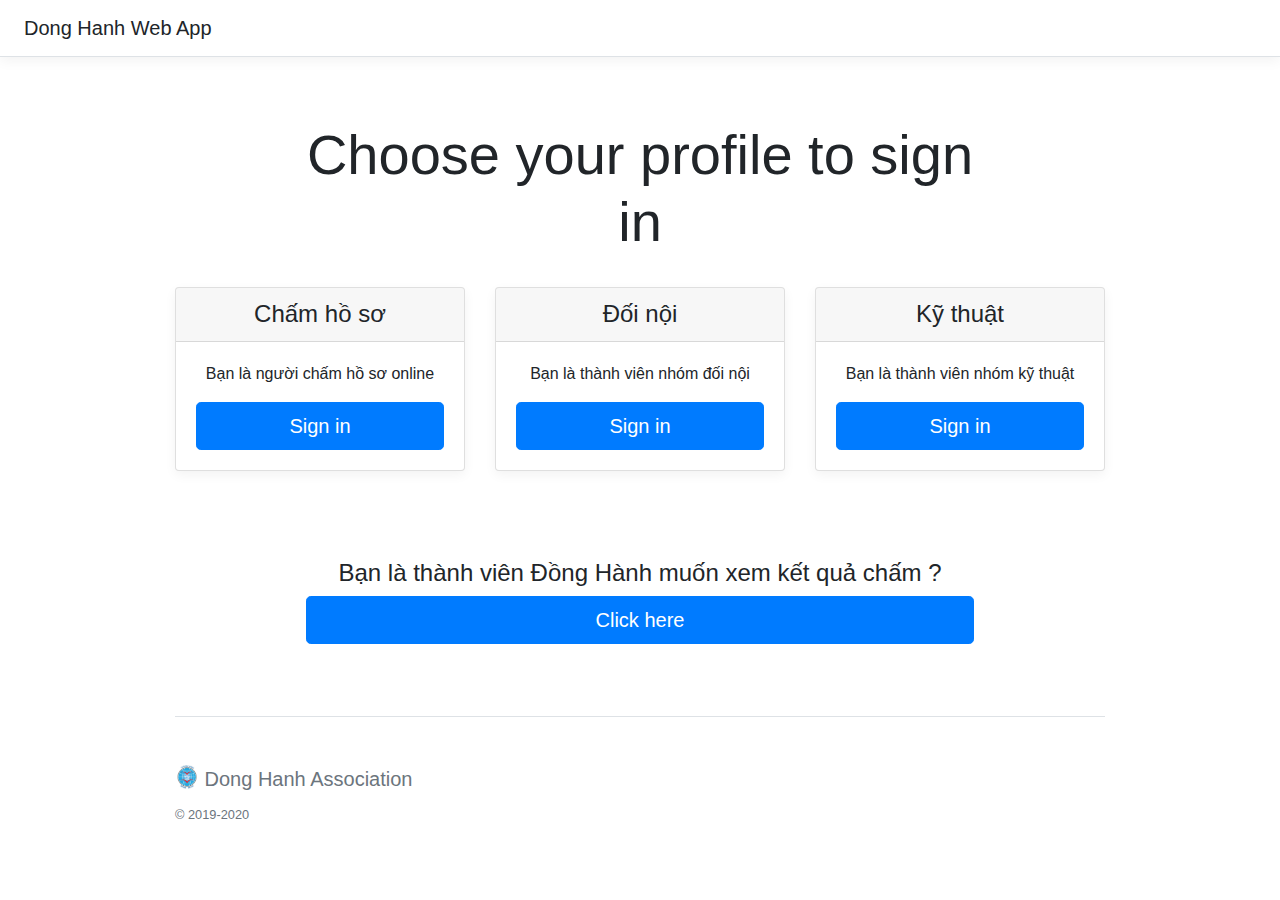
==== commit 8bef5781: "New look for home page, Signin page and Dashboard" ====
--- a/src/main/webapp/index.html
+++ b/src/main/webapp/index.html
@@ -1,19 +1,101 @@
-<html>
+<!doctype html>
+<html lang="en">
 <head>
-<meta http-equiv="Content-Type" content="text/html; charset=UTF-8"></meta>
-<link rel='stylesheet' type='text/css' href='main.css'>
-<title>Trang chủ</title>
+    <meta charset="utf-8">
+    <meta name="viewport" content="width=device-width, initial-scale=1, shrink-to-fit=no">
+    <meta name="description" content="">
+    <meta name="author" content="">
+    <title>Dong Hanh Web App</title>
+
+    <!-- Bootstrap core CSS -->
+    <link href="css/bootstrap.min.css" rel="stylesheet">
+
+    <!-- Custom styles for this template -->
+    <link href="css/pricing.css" rel="stylesheet">
 </head>
+
 <body>
-<h2>Trang chủ</h2>
-<br>
-<input type="button" style="width: 600px; height: 40px;" onclick="location.href='ViewResults.html'; "value="Bạn là thành viên Đồng Hành muốn xem kết quả chấm, click vào đây." />
-<br>
-<input type="button" style="width: 600px; height: 40px;" onclick="location.href='Login.html'; "value="Bạn là thành viên nhóm đối nội, click vào đây." />
-<br>
-<input type="button" style="width: 600px; height: 40px;" onclick="location.href='Login.html'; "value="Bạn là thành viên nhóm kỹ thuật, click vào đây." />
-<br>
-<input type="button" style="width: 600px; height: 40px;" onclick="location.href='Login.html'; "value="Bạn là người chấm hồ sơ bằng hình thức online, click vào đây." />
-<br>
+
+<div class="d-flex flex-column flex-md-row align-items-center p-3 px-md-4 mb-3 bg-white border-bottom box-shadow">
+    <h5 class="my-0 mr-md-auto font-weight-normal">Dong Hanh Web App</h5>
+</div>
+
+<div class="pricing-header px-3 py-3 pt-md-5 pb-md-4 mx-auto text-center">
+    <h1 class="display-4">Choose your profile to sign in</h1>
+    <!--    <p class="lead">Quickly build an effective pricing table for your potential customers with this Bootstrap example. It's built with default Bootstrap components and utilities with little customization.</p>-->
+</div>
+
+<div class="container">
+    <div class="card-deck mb-3 text-center">
+        <div class="card mb-4 box-shadow">
+            <div class="card-header">
+                <h4 class="my-0 font-weight-normal">Chấm hồ sơ</h4>
+            </div>
+            <div class="card-body">
+                <p>Bạn là người chấm hồ sơ online</p>
+                <button type="button" class="btn btn-lg btn-block btn-primary" onclick="location.href='Login.html'">
+                    Sign in
+                </button>
+            </div>
+        </div>
+        <div class="card mb-4 box-shadow">
+            <div class="card-header">
+                <h4 class="my-0 font-weight-normal">Đối nội</h4>
+            </div>
+            <div class="card-body">
+                <p> Bạn là thành viên nhóm đối nội </p>
+                <button type="button" class="btn btn-lg btn-block btn-primary" onclick="location.href='Login.html'">
+                    Sign in
+                </button>
+            </div>
+        </div>
+        <div class="card mb-4 box-shadow">
+            <div class="card-header">
+                <h4 class="my-0 font-weight-normal">Kỹ thuật</h4>
+            </div>
+            <div class="card-body">
+                <p>Bạn là thành viên nhóm kỹ thuật</p>
+                <button type="button" class="btn btn-lg btn-block btn-primary" onclick="location.href='Login.html'">
+                    Sign in
+                </button>
+            </div>
+        </div>
+    </div>
+    <div class="pricing-header px-3 py-3 pt-md-5 pb-md-4 mx-auto text-center">
+        <h4 class="display-6">Bạn là thành viên Đồng Hành muốn xem kết quả chấm ?</h4>
+        <button type="button" class="btn btn-lg btn-block btn-primary" onclick="location.href='ViewResults.html'">
+            Click here
+        </button>
+    </div>
+
+    <footer class="pt-4 my-md-5 pt-md-5 border-top">
+        <div class="row">
+            <div class="col-12 col-md">
+                <h5 class="text-muted"><img class="mb-2" src="images/dh-icon.jpeg" alt="" width="24" height="24">
+                    Dong Hanh Association</h5>
+                <small class="d-block mb-3 text-muted">&copy; 2019-2020</small>
+            </div>
+        </div>
+    </footer>
+</div>
+
+<!-- Bootstrap core JavaScript
+================================================== -->
+<!-- Placed at the end of the document so the pages load faster -->
+<script src="https://code.jquery.com/jquery-3.2.1.slim.min.js"
+        integrity="sha384-KJ3o2DKtIkvYIK3UENzmM7KCkRr/rE9/Qpg6aAZGJwFDMVNA/GpGFF93hXpG5KkN"
+        crossorigin="anonymous"></script>
+<script>window.jQuery || document.write('<script src="js/vendor/jquery-slim.min.js"><\/script>')</script>
+<script src="js/vendor/popper.min.js"></script>
+<script src="js/bootstrap.min.js"></script>
+<script src="js/vendor/holder.min.js"></script>
+<script>
+      Holder.addTheme('thumb', {
+        bg: '#55595c',
+        fg: '#eceeef',
+        text: 'Thumbnail'
+      });
+
+</script>
 </body>
 </html>--- a/src/main/webapp/css/pricing.css
+++ b/src/main/webapp/css/pricing.css
@@ -0,0 +1,25 @@
+html {
+  font-size: 14px;
+}
+@media (min-width: 768px) {
+  html {
+    font-size: 16px;
+  }
+}
+
+.container {
+  max-width: 960px;
+}
+
+.pricing-header {
+  max-width: 700px;
+}
+
+.card-deck .card {
+  min-width: 220px;
+}
+
+.border-top { border-top: 1px solid #e5e5e5; }
+.border-bottom { border-bottom: 1px solid #e5e5e5; }
+
+.box-shadow { box-shadow: 0 .25rem .75rem rgba(0, 0, 0, .05); }
